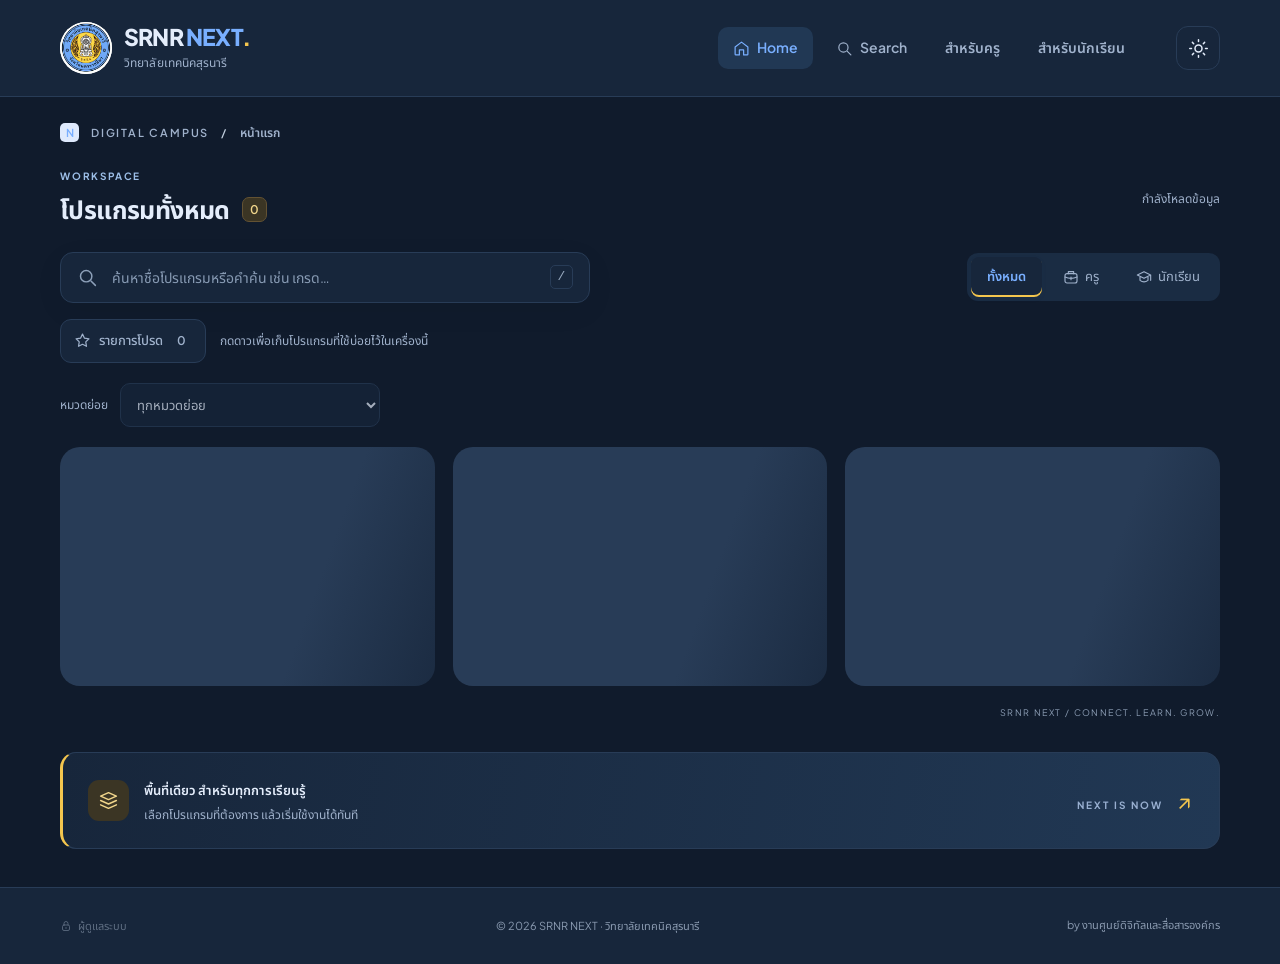
==== index.html @ b8240db0 "Add files via upload" ====
<!doctype html>
<html lang="th" data-theme="dark">
<head>
  <meta charset="utf-8">
  <meta name="viewport" content="width=device-width, initial-scale=1, viewport-fit=cover">
  <meta name="color-scheme" content="dark light">
  <script>
    try {
      const savedTheme = localStorage.getItem('srnr-theme');
      if (savedTheme === 'light' || savedTheme === 'dark') document.documentElement.dataset.theme = savedTheme;
    } catch {}
  </script>
  <meta name="description" content="SRNR NEXT ศูนย์รวมโปรแกรมสำหรับครูและนักเรียน วิทยาลัยเทคนิคสุรนารี">
  <title>SRNR NEXT · วิทยาลัยเทคนิคสุรนารี</title>
  <link rel="icon" type="image/png" sizes="32x32" href="[data-uri]">
  <!-- SRNR:PWA:START -->
  <link rel="manifest" href="manifest.webmanifest">
  <link rel="apple-touch-icon" sizes="180x180" href="app-icon-180.png">
  <meta name="theme-color" content="#101c2c">
  <meta name="mobile-web-app-capable" content="yes">
  <meta name="apple-mobile-web-app-capable" content="yes">
  <meta name="apple-mobile-web-app-title" content="SRNR NEXT">
  <meta name="apple-mobile-web-app-status-bar-style" content="default">
  <!-- SRNR:PWA:END -->
  <link rel="preconnect" href="https://fonts.googleapis.com">
  <link rel="preconnect" href="https://fonts.gstatic.com" crossorigin>
  <link href="https://fonts.googleapis.com/css2?family=Noto+Sans+Thai:wght@400;500;600;700&family=Plus+Jakarta+Sans:wght@400;500;600;700;800&display=swap" rel="stylesheet">
  <!-- SRNR:STYLES -->
  <link rel="stylesheet" href="styles.css">
</head>
<body>
  <a class="skip-link" href="#main">ข้ามไปเนื้อหา</a>
  <header class="header">
    <div class="header-inner">
      <a class="brand" href="#home" aria-label="SRNR NEXT หน้าแรก">
        <img id="collegeLogo" src="[data-uri]" alt="ตราวิทยาลัยเทคนิคสุรนารี" width="52" height="52">
        <span><strong>SRNR <b>NEXT<span class="brand-dot">.</span></b></strong><small>วิทยาลัยเทคนิคสุรนารี</small></span>
      </a>
      <nav class="desktop-nav" aria-label="เมนูหลัก">
        <a href="#home" data-nav="home"><span data-icon="home"></span>Home</a>
        <a href="#search" data-nav="search"><span data-icon="search"></span>Search</a>
        <a href="#teachers" data-nav="teachers">สำหรับครู</a>
        <a href="#students" data-nav="students">สำหรับนักเรียน</a>
      </nav>
      <!-- SRNR:PWA:START -->
      <button id="headerInstallButton" class="icon-button install-header-button" type="button" aria-label="ติดตั้ง SRNR NEXT" title="ติดตั้ง SRNR NEXT" hidden><svg viewBox="0 0 24 24" aria-hidden="true"><path d="M12 3v11m-4-4 4 4 4-4M4 15v5h16v-5"/></svg><span>ติดตั้ง</span></button>
      <!-- SRNR:PWA:END -->
      <button id="themeButton" class="icon-button" type="button" aria-label="เปลี่ยนเป็นโหมดสว่าง"><span data-icon="sun"></span></button>
    </div>
  </header>
  <main id="main" class="container">
    <div class="breadcrumb"><span class="mini-mark">N</span> DIGITAL CAMPUS <span>/</span> <span id="breadcrumbPage">หน้าแรก</span></div>
    <section class="programs" aria-labelledby="sectionTitle">
      <div class="section-heading"><div><div class="eyebrow muted">WORKSPACE</div><h1 id="sectionTitle">โปรแกรมทั้งหมด <span id="totalCount" class="count">0</span></h1></div><span id="connectionStatus" class="connection">กำลังโหลดข้อมูล</span></div>
      <div class="tools-row">
        <label class="search-box"><span data-icon="search"></span><span class="sr-only">ค้นหาโปรแกรม</span><input id="searchInput" type="search" placeholder="ค้นหาชื่อโปรแกรมหรือคำค้น เช่น เกรด…" autocomplete="off"><kbd>/</kbd></label>
        <div class="filters" role="group" aria-label="หมวดโปรแกรม">
          <button type="button" class="filter active" data-filter="all" aria-pressed="true">ทั้งหมด</button>
          <button type="button" class="filter" data-filter="teacher" aria-pressed="false"><span data-icon="briefcase"></span>ครู</button>
          <button type="button" class="filter" data-filter="student" aria-pressed="false"><span data-icon="graduation"></span>นักเรียน</button>
        </div>
      </div>
      <div class="quick-views"><button type="button" id="favoritesButton" class="favorites-button" aria-pressed="false"><span data-icon="star"></span>รายการโปรด <span id="favoritesCount" class="favorites-count">0</span></button><span>กดดาวเพื่อเก็บโปรแกรมที่ใช้บ่อยไว้ในเครื่องนี้</span></div>
      <label class="subcategory-filter" for="subcategoryFilter"><span>หมวดย่อย</span><select id="subcategoryFilter"><option value="">ทุกหมวดย่อย</option></select></label>
      <div id="previewNotice" class="preview-notice" hidden>หน้าตัวอย่างการออกแบบ · รายการด้านล่างยังไม่ได้เชื่อมระบบจริง</div>
      <div id="errorState" class="state-box" hidden><span data-icon="cloud"></span><h3>ยังโหลดข้อมูลไม่ได้</h3><p id="errorMessage"></p><button type="button" id="retryButton" class="primary-button">ลองอีกครั้ง</button></div>
      <div id="loadingState" class="program-grid" aria-label="กำลังโหลดโปรแกรม"><div class="skeleton"></div><div class="skeleton"></div><div class="skeleton"></div></div>
      <div id="programGrid" class="program-grid" aria-live="polite"></div>
      <div id="emptyState" class="state-box" hidden><span data-icon="search"></span><h3 id="emptyTitle">ยังไม่มีโปรแกรม</h3><p id="emptyMessage">ผู้ดูแลสามารถเพิ่มโปรแกรมจากเมนูผู้ดูแลระบบ</p><button type="button" id="clearSearch" class="secondary-button" hidden>ล้างการค้นหา</button></div>
      <div class="results-caption"><span id="resultsCount"></span><span>SRNR NEXT / CONNECT. LEARN. GROW.</span></div>
    </section>
    <aside class="info-strip"><div class="info-symbol"><span data-icon="layers"></span></div><div><strong>พื้นที่เดียว สำหรับทุกการเรียนรู้</strong><p>เลือกโปรแกรมที่ต้องการ แล้วเริ่มใช้งานได้ทันที</p></div><span class="info-word">NEXT IS NOW<span>↗</span></span></aside>
    <!-- SRNR:PWA:START -->
    <aside id="installPanel" class="install-panel" aria-label="ติดตั้ง SRNR NEXT" hidden>
      <img src="app-icon-192.png" width="48" height="48" alt="ตราวิทยาลัยเทคนิคสุรนารี" loading="lazy">
      <div><strong>SRNR NEXT บนหน้าจอของคุณ</strong><p>เพิ่มไอคอนบนมือถือ แท็บเล็ต หรือคอมพิวเตอร์ เปิดใช้งานได้สะดวกทุกวัน</p></div>
      <button type="button" id="installButton" class="secondary-button">ติดตั้งแอป</button>
    </aside>
    <!-- SRNR:PWA:END -->
  </main>
  <footer class="footer"><div class="footer-inner"><button id="adminEntry" type="button" class="admin-entry"><span data-icon="lock"></span>ผู้ดูแลระบบ</button><span>© <span id="year"></span> SRNR NEXT · วิทยาลัยเทคนิคสุรนารี</span><span class="footer-brand">by งานศูนย์ดิจิทัลและสื่อสารองค์กร</span></div></footer>
  <nav class="mobile-nav" aria-label="เมนูมือถือ"><a href="#home" data-nav="home"><span data-icon="home"></span>Home</a><a href="#search" data-nav="search"><span data-icon="search"></span>Search</a><a href="#teachers" data-nav="teachers"><span data-icon="briefcase"></span>ครู</a><a href="#students" data-nav="students"><span data-icon="graduation"></span>นักเรียน</a></nav>
  <dialog id="loginDialog" class="dialog login-dialog" aria-labelledby="loginTitle">
    <button type="button" class="dialog-close icon-button" data-close="loginDialog" aria-label="ปิด"><span data-icon="close"></span></button>
    <div class="dialog-emblem"><span data-icon="lock"></span></div><div class="eyebrow muted">ADMIN WORKSPACE</div><h2 id="loginTitle">ผู้ดูแลระบบ</h2><p class="dialog-description">จัดการโปรแกรมและข้อมูลของ SRNR NEXT</p>
    <form id="loginForm"><label class="field">รหัสผ่านผู้ดูแล<input id="adminPassword" type="password" autocomplete="current-password" required maxlength="128" placeholder="กรอกรหัสผ่าน" aria-describedby="loginError"></label><p id="loginError" class="form-error" role="alert"></p><button type="submit" class="primary-button full-width">เข้าสู่ระบบ</button></form>
  </dialog>
  <dialog id="adminDialog" class="dialog admin-dialog" aria-labelledby="adminTitle">
    <div class="admin-heading"><div><div class="eyebrow muted">ADMIN WORKSPACE</div><h2 id="adminTitle">จัดการ SRNR NEXT</h2></div><button type="button" id="logoutButton" class="secondary-button">ออกจากระบบ</button><button type="button" class="icon-button" data-close="adminDialog" aria-label="ปิดหน้าผู้ดูแล"><span data-icon="close"></span></button></div>
    <div class="admin-tabs" role="tablist" aria-label="หน้าผู้ดูแล"><button type="button" id="programsTab" role="tab" aria-selected="true" aria-controls="programsPanel" data-tab="programsPanel">โปรแกรม</button><button type="button" id="reportsTab" role="tab" aria-selected="false" aria-controls="reportsPanel" data-tab="reportsPanel" tabindex="-1">รายงานปัญหา</button><button type="button" id="settingsTab" role="tab" aria-selected="false" aria-controls="settingsPanel" data-tab="settingsPanel" tabindex="-1">ตั้งค่า</button></div>
    <section id="programsPanel" role="tabpanel" aria-labelledby="programsTab">
      <div class="admin-layout"><div><div class="admin-list-heading"><h3>รายการโปรแกรม</h3><button type="button" id="newProgramButton" class="secondary-button">+ เพิ่มใหม่</button></div><div id="adminList" class="admin-list"></div></div>
        <form id="programForm" class="editor-form"><h3 id="editorTitle">เพิ่มโปรแกรมใหม่</h3><input type="hidden" id="programId"><label class="field">ชื่อโปรแกรม<input id="programName" required maxlength="100" placeholder="เช่น ระบบทะเบียนนักเรียน"></label><label class="field">คำอธิบาย<textarea id="programDescription" maxlength="500" rows="2" placeholder="อธิบายการใช้งานสั้น ๆ"></textarea></label><label class="field">หมวดหมู่<select id="programCategory"><option value="teacher">สำหรับครู</option><option value="student">สำหรับนักเรียน</option><option value="all">ครูและนักเรียน</option></select></label><label class="field">หมวดย่อย (ไม่จำเป็น)<input id="programSubcategory" maxlength="60" list="subcategorySuggestions" placeholder="เช่น งานวิชาการ หรือเอกสารและแบบฟอร์ม"></label><datalist id="subcategorySuggestions"></datalist><label class="field">แท็กคำค้น (ไม่จำเป็น)<input id="programTags" maxlength="400" placeholder="เช่น เกรด, ผลการเรียน, ลงทะเบียน" aria-describedby="tagsHint"></label><p id="tagsHint" class="field-hint">คั่นแต่ละคำด้วยจุลภาค (,) ได้สูงสุด 12 คำ คำละ 30 ตัวอักษร</p><label class="field">ลิงก์เข้าใช้งาน<input id="programUrl" type="url" required maxlength="2000" placeholder="https://… หรือ http://…" aria-describedby="programUrlHint"></label><p id="programUrlHint" class="field-hint">รองรับลิงก์ HTTP และ HTTPS</p><label class="field">ลิงก์โลโก้จาก Drive หรือ URL รูปภาพ<input id="programLogo" type="url" maxlength="2000" placeholder="https://drive.google.com/file/d/…/view"></label><p class="field-hint">รูปจาก Drive ต้องเปิดการเข้าถึง “ทุกคนที่มีลิงก์” เป็นผู้ดู</p><div class="form-row"><label class="field">ลำดับแสดง<input id="programOrder" type="number" value="0" min="0" max="9999" step="1" required></label><label class="field">สีไอคอน<select id="programColor"><option value="blue">ฟ้า</option><option value="indigo">น้ำเงิน</option><option value="teal">เขียวอมฟ้า</option><option value="orange">ส้ม</option><option value="purple">ม่วง</option></select></label></div><label class="field">สถานะโปรแกรม<select id="programServiceStatus"><option value="ready">พร้อมใช้งาน</option><option value="maintenance">ปิดปรับปรุง</option></select></label><label class="field">ข้อความสถานะ (ไม่จำเป็น)<textarea id="programStatusNote" rows="2" maxlength="200" placeholder="เช่น กำลังอัปเดตระบบ กรุณากลับมาใช้งานภายหลัง"></textarea></label><details id="programInfoFields" class="editor-details"><summary>วิธีใช้งานและช่องทางติดต่อ (ไม่จำเป็น)</summary><label class="field">วิธีใช้งาน<textarea id="programHowTo" rows="4" maxlength="2000" placeholder="ระบุขั้นตอนการใช้งานทีละบรรทัด"></textarea></label><label class="field">สิ่งที่ต้องเตรียม<textarea id="programRequirements" rows="2" maxlength="1000" placeholder="เช่น บัญชีระบบทะเบียน หรือรหัสนักเรียน"></textarea></label><label class="field">หน่วยงานและช่องทางติดต่อ<textarea id="programContact" rows="2" maxlength="500" placeholder="ชื่อหน่วยงานและช่องทางติดต่อที่เผยแพร่ได้"></textarea></label><label class="field">ลิงก์ช่องทางติดต่อ<input id="programContactUrl" type="url" maxlength="2000" placeholder="https://…"></label><p class="field-hint">ข้อมูลส่วนนี้แสดงสาธารณะ กรุณาใส่เฉพาะข้อมูลที่เผยแพร่ได้</p></details><label class="checkbox-label"><input type="checkbox" id="programVisible" checked> แสดงโปรแกรมบนหน้าเว็บ</label><label class="checkbox-label recommended-option"><input type="checkbox" id="programRecommended"> ปักหมุดเป็นโปรแกรมแนะนำ</label><p id="programError" class="form-error" role="alert"></p><button type="submit" class="primary-button full-width">บันทึกโปรแกรม</button></form>
      </div>
    </section>
    <section id="settingsPanel" role="tabpanel" aria-labelledby="settingsTab" hidden>
      <form id="settingsForm" class="settings-form"><h3>ข้อมูลหน้าเว็บ</h3><label class="field">ชื่อวิทยาลัย<input id="settingCollege" required maxlength="120"></label><label class="field">ลิงก์โลโก้วิทยาลัย<input id="settingLogo" type="url" maxlength="2000" placeholder="เว้นว่างเพื่อใช้โลโก้ที่แนบมา"></label><p class="field-hint">โลโก้ Drive ต้องเปิดให้ทุกคนที่มีลิงก์ดูได้</p><p id="settingsError" class="form-error" role="alert"></p><button type="submit" class="primary-button">บันทึกการตั้งค่า</button></form>
      <form id="passwordForm" class="settings-form"><h3>เปลี่ยนรหัสผู้ดูแล</h3><label class="field">รหัสปัจจุบัน<input id="currentPassword" type="password" required autocomplete="current-password" maxlength="128"></label><label class="field">รหัสใหม่<input id="newPassword" type="password" required autocomplete="new-password" minlength="10" maxlength="128"></label><label class="field">ยืนยันรหัสใหม่<input id="confirmPassword" type="password" required autocomplete="new-password" minlength="10" maxlength="128"></label><p id="passwordError" class="form-error" role="alert"></p><button type="submit" class="secondary-button">เปลี่ยนรหัสผ่าน</button></form>
    </section>
    <section id="reportsPanel" role="tabpanel" aria-labelledby="reportsTab" hidden>
      <div class="admin-list-heading"><div><h3>รายงานปัญหาลิงก์</h3><p id="reportsSummary" class="reports-summary"></p></div><button type="button" id="refreshReports" class="secondary-button">โหลดรายการใหม่</button></div>
      <p id="reportsError" class="form-error" role="alert"></p><div id="reportsList" class="reports-list"></div>
      <a id="reportsSheetLink" class="reports-sheet-link" target="_blank" rel="noopener noreferrer" hidden>ดูรายงานทั้งหมดใน Google Sheets</a>
    </section>
  </dialog>
  <dialog id="detailsDialog" class="dialog details-dialog" aria-labelledby="detailsTitle">
    <button type="button" class="dialog-close icon-button" data-close="detailsDialog" aria-label="ปิดรายละเอียดโปรแกรม"><span data-icon="close"></span></button>
    <div id="detailsIcon" class="details-icon"></div><div id="detailsBadges" class="details-badges"></div><h2 id="detailsTitle"></h2><p id="detailsDescription" class="dialog-description"></p>
    <div id="detailsBody" class="details-body"></div><div id="detailsActions" class="details-actions"></div><p class="field-hint details-login-hint">โปรแกรมปลายทางอาจต้องเข้าสู่ระบบด้วยบัญชีของหน่วยงานนั้น</p>
  </dialog>
  <dialog id="reportDialog" class="dialog report-dialog" aria-labelledby="reportTitle">
    <button type="button" class="dialog-close icon-button" data-close="reportDialog" aria-label="ปิดแบบฟอร์มแจ้งปัญหา"><span data-icon="close"></span></button>
    <div class="dialog-emblem"><span data-icon="flag"></span></div><h2 id="reportTitle">แจ้งปัญหาลิงก์</h2><p id="reportProgram" class="dialog-description"></p>
    <form id="reportForm"><label class="field">พบปัญหาอะไร<select id="reportReason" required><option value="">เลือกประเภทปัญหา</option><option value="unreachable">เปิดโปรแกรมไม่ได้</option><option value="wrong_link">ลิงก์ไม่ถูกต้อง</option></select></label><label class="field">รายละเอียดเพิ่มเติม (ไม่จำเป็น)<textarea id="reportDetails" rows="3" maxlength="300" placeholder="เช่น เปิดแล้วพบหน้าที่ไม่มีข้อมูล"></textarea></label><p class="field-hint">ไม่ต้องระบุชื่อหรือข้อมูลส่วนตัว</p><p id="reportError" class="form-error" role="alert"></p><button type="submit" id="sendReport" class="primary-button full-width">ส่งรายงาน</button></form>
  </dialog>
  <dialog id="deleteDialog" class="dialog confirm-dialog" aria-labelledby="deleteTitle"><h2 id="deleteTitle">ลบโปรแกรมนี้?</h2><p id="deleteDescription"></p><p class="field-hint">รายการนี้จะถูกนำออกจากศูนย์รวมโปรแกรม</p><div class="confirm-actions"><button type="button" class="secondary-button" data-close="deleteDialog">ยกเลิก</button><button type="button" id="confirmDelete" class="danger-button">ลบโปรแกรม</button></div><p id="deleteError" class="form-error" role="alert"></p></dialog>
  <div id="toast" class="toast" role="status" hidden></div>
  <!-- SRNR:PWA:START -->
  <dialog id="installDialog" class="dialog install-dialog" aria-labelledby="installTitle">
    <button type="button" id="closeInstallDialog" class="dialog-close icon-button" aria-label="ปิดวิธีติดตั้ง">×</button>
    <img class="install-emblem" src="app-icon-192.png" width="72" height="72" alt="ตราวิทยาลัยเทคนิคสุรนารี">
    <h2 id="installTitle">ติดตั้ง SRNR NEXT</h2><p class="dialog-description">มีไอคอนตราวิทยาลัยบนเครื่องของคุณ และเปิดหน้า Hub ได้ทันที</p>
    <button type="button" id="nativeInstallButton" class="primary-button full-width" hidden>ติดตั้ง SRNR NEXT บนเครื่องนี้</button>
    <p id="installStatus" class="field-hint" role="status"></p><button type="button" id="retryInstallCheck" class="secondary-button" hidden>ตรวจอีกครั้ง</button>
    <details id="installApple" class="install-instructions"><summary>iPhone และ iPad · Safari</summary><ol><li>เปิดลิงก์ SRNR NEXT ใน Safari</li><li>แตะปุ่มแชร์ (สี่เหลี่ยมมีลูกศรขึ้น) อาจอยู่ในเมนูเพิ่มเติม</li><li>เลือก “เพิ่มไปยังหน้าจอโฮม” (Add to Home Screen) เปิด “Open as Web App” หากมีตัวเลือกนี้</li><li>ตั้งชื่อ SRNR NEXT แล้วแตะ “เพิ่ม”</li></ol></details>
    <details id="installAndroid" class="install-instructions"><summary>มือถือและแท็บเล็ต Android · Chrome</summary><ol><li>เปิดลิงก์ SRNR NEXT ใน Chrome</li><li>แตะเมนู ⋮ → “ติดตั้งและสร้างทางลัด” (Install and create shortcut) → “ติดตั้ง” บางรุ่นใช้ “เพิ่มลงในหน้าจอหลัก” หรือ “ติดตั้งแอป”</li><li>เลือก “ติดตั้ง” ตามหน้าต่างที่ปรากฏ</li><li>เปิด SRNR NEXT จากไอคอนตราวิทยาลัยบนเครื่อง</li></ol></details>
    <details id="installDesktop" class="install-instructions"><summary>คอมพิวเตอร์ · Chrome หรือ Edge</summary><ol><li>เปิด SRNR NEXT ใน Chrome หรือ Edge</li><li>กดไอคอนติดตั้งทางขวาของแถบที่อยู่ หากมี</li><li>Chrome: เมนู ⋮ → Cast, save, and share → Install page as app</li><li>Edge: เมนู … → More tools → Apps → Install this site as an app (บางรุ่นอยู่ที่ Apps โดยตรง)</li><li>ยืนยันติดตั้ง แล้วเปิดจากเมนู Start หรือรายการแอป</li></ol></details>
    <p class="field-hint">เปิดใน Safari, Chrome หรือ Edge โดยตรง หากมาจาก LINE หรือแอปอื่น ให้คัดลอกลิงก์ไปเปิดในเบราว์เซอร์ก่อน การโหลดโปรแกรมและบันทึกข้อมูลต้องใช้อินเทอร์เน็ต</p>
  </dialog>
  <!-- SRNR:PWA:END -->
  <!-- SRNR:SCRIPTS -->
  <script src="config.js"></script>
  <!-- SRNR:PWA:START -->
  <script src="pwa.js"></script>
  <!-- SRNR:PWA:END -->
  <script src="api.js"></script>
  <script src="app.js"></script>
</body>
</html>
---- styles.css ----
:root{--bg:#f6f8fc;--surface:#fff;--text:#172d4b;--muted:#687c96;--line:#e5ebf4;--blue:#1765df;--blue-soft:#edf4ff;--shadow:0 8px 28px #18376506;--radius:20px;color-scheme:light;font-family:'Plus Jakarta Sans','Noto Sans Thai',sans-serif}
*{box-sizing:border-box}body{margin:0;background:var(--bg);color:var(--text);font-size:16px;line-height:1.65}button,input,textarea,select{font:inherit}button,a,input,select,textarea{-webkit-tap-highlight-color:transparent}button{cursor:pointer}button:disabled{cursor:wait;opacity:.55}a{color:inherit;text-decoration:none}button{color:inherit}button:focus-visible,a:focus-visible,input:focus-visible,select:focus-visible,textarea:focus-visible{outline:3px solid #72a9ff;outline-offset:4px}svg{width:21px;height:21px;display:block;fill:none;stroke:currentColor;stroke-width:1.7;stroke-linecap:round;stroke-linejoin:round}[data-icon]{display:inline-flex;align-items:center;justify-content:center;flex-shrink:0}[hidden]{display:none!important}.sr-only{position:absolute;width:1px;height:1px;overflow:hidden;clip:rect(0,0,0,0)}.skip-link{position:fixed;z-index:20;top:-100px;left:16px;background:var(--surface);padding:10px}.skip-link:focus{top:10px}
.header{background:var(--surface);border-bottom:1px solid var(--line)}.header-inner{max-width:1240px;padding:22px 40px;margin:auto;display:flex;align-items:center;gap:36px}.brand{display:flex;align-items:center;gap:12px;flex-shrink:0}.brand img{width:52px;height:52px;object-fit:contain;border-radius:50%;background:#fff}.brand strong{font-size:23px;line-height:1.2;letter-spacing:-.8px;display:block;font-weight:800}.brand b{color:var(--blue);font-weight:800}.brand-dot{color:#60a5fa}.brand small{display:block;color:var(--muted);font-size:12px;margin-top:3px;letter-spacing:.1px}.desktop-nav{margin-left:auto;display:flex;gap:8px;align-items:center}.desktop-nav a{padding:9px 15px;color:var(--muted);font-size:14px;font-weight:600;border-radius:10px;display:flex;gap:7px;align-items:center;white-space:nowrap}.desktop-nav a.active{color:var(--blue);background:var(--blue-soft)}.desktop-nav a:hover{color:var(--blue)}.desktop-nav svg{width:17px;height:17px}.icon-button{background:var(--surface);border:1px solid var(--line);border-radius:12px;min-width:44px;min-height:44px;display:inline-flex;justify-content:center;align-items:center;padding:10px}.icon-button:hover{background:var(--blue-soft);color:var(--blue)}.container{max-width:1240px;margin:auto;padding:26px 40px 38px}.breadcrumb{display:flex;align-items:center;gap:12px;font-size:11px;letter-spacing:1.8px;color:var(--muted);margin-bottom:25px;font-weight:600}.breadcrumb>span:last-child{letter-spacing:0;font-size:12px}.breadcrumb>span:nth-child(2){color:#c1cede}.mini-mark{display:grid;place-items:center;width:19px;height:19px;border-radius:5px;background:#dfeafd;color:var(--blue);font-size:11px;letter-spacing:0}
.welcome{min-height:312px;border:1px solid #d6e5fc;border-radius:25px;position:relative;overflow:hidden;background:linear-gradient(112deg,#eef5ff 5%,#edf5ff 40%,#dbeaff);display:flex;justify-content:space-between;padding:37px 43px;margin-bottom:37px}.welcome-copy{z-index:1}.eyebrow{display:flex;align-items:center;gap:8px;font-size:11px;letter-spacing:1.5px;font-weight:700;color:#467ac2}.eyebrow>span{width:6px;height:6px;border-radius:50%;background:#4f90ef}.welcome h1{font-size:36px;line-height:1.48;letter-spacing:-1.2px;margin:12px 0 10px;font-weight:700;color:#183258}.welcome h1>span{color:#236ce0}.welcome p{color:#617ba2;font-size:14px;margin:0}.welcome-meta{display:flex;align-items:center;gap:7px;font-size:12px;color:#617ba2;margin-top:20px}.welcome-meta svg{width:15px;height:15px}.campus-art{width:355px;position:relative;flex-shrink:0;align-self:stretch;perspective:900px}.orbit{border:1px solid #a5c7f670;position:absolute;border-radius:50%;width:275px;height:275px;top:-14px;left:35px}.orbit-two{width:390px;height:390px;top:-72px;left:-22px}.core-tile{position:absolute;top:44px;left:103px;width:163px;height:166px;border-radius:27px;background:linear-gradient(135deg,#fff,#f4f8ff);box-shadow:10px 18px 28px #548ddb25,inset 0 0 0 1px #fff;transform:rotate(-8deg);display:flex;flex-direction:column;align-items:center;justify-content:center;gap:6px;border-bottom:5px solid #cddcf2}.core-tile img{width:83px;height:83px;object-fit:contain;border-radius:50%}.core-tile strong{font-size:17px;letter-spacing:-.5px;color:#1c345c}.core-tile b{color:#246cde}.core-tile small{font-size:7px;color:#7591b9;letter-spacing:1.2px}.art-tile{position:absolute;width:66px;height:66px;display:grid;place-items:center;border-radius:17px;border:1px solid #fff;box-shadow:4px 10px 20px #3177cc13;background:#fff9;color:#367cdd;transform:rotate(-8deg)}.art-tile svg{width:29px;height:29px;stroke-width:1.4}.tile-top{top:0;right:37px;transform:rotate(11deg);color:#518bd6}.tile-left{top:77px;left:11px;color:#6c8ad7}.tile-bottom{bottom:-6px;right:39px;transform:rotate(9deg)}.art-plus{position:absolute;color:#82b0ed;font-size:25px;font-weight:400}.plus-one{top:4px;left:88px}.plus-two{bottom:5px;left:62px;font-size:18px}.art-dot{position:absolute;width:9px;height:9px;border-radius:50%;background:#accbf6;right:4px;top:102px}
.section-heading{display:flex;align-items:center;justify-content:space-between;margin-bottom:21px;gap:15px}.muted{color:var(--muted);font-size:10px;letter-spacing:1.8px}.section-heading h1{font-size:25px;margin:5px 0 0;letter-spacing:-.6px;display:flex;align-items:center;gap:12px}.count{font:600 12px 'Plus Jakarta Sans',sans-serif;border:1px solid var(--line);background:var(--surface);border-radius:7px;padding:4px 7px;letter-spacing:0;color:var(--muted)}.connection{font-size:12px;color:var(--muted)}.connection.connected{display:flex;align-items:center;gap:7px}.connection.connected:before{content:'';width:6px;height:6px;background:#269b79;border-radius:50%}.tools-row{display:flex;align-items:center;justify-content:space-between;gap:24px;margin-bottom:25px}.search-box{display:flex;align-items:center;gap:12px;padding:0 16px;background:var(--surface);border:1px solid var(--line);border-radius:13px;max-width:530px;flex:1;height:51px;color:#8da0b9;box-shadow:var(--shadow)}.search-box input{border:0;outline:none!important;min-width:0;width:100%;height:100%;background:none;color:var(--text);font-size:14px}.search-box:focus-within{border-color:#6da0f1;box-shadow:0 0 0 3px #3982ee13}.search-box input::placeholder{color:#889bb4}.search-box kbd{font-size:13px;border:1px solid var(--line);width:23px;text-align:center;border-radius:5px;color:#9bacc2;flex-shrink:0}.filters{display:flex;gap:5px;border-radius:11px;background:#eaf0f8;padding:4px;flex-shrink:0}.filter{border:0;background:none;padding:8px 16px;border-radius:8px;font-size:13px;display:flex;align-items:center;gap:6px;color:var(--muted);min-height:40px;white-space:nowrap}.filter svg{width:16px;height:16px}.filter.active{color:var(--blue);background:var(--surface);box-shadow:0 2px 5px #1e487512;font-weight:600}.program-grid{display:grid;grid-template-columns:repeat(3,minmax(0,1fr));gap:18px}.program-card{border:1px solid var(--line);border-radius:var(--radius);padding:24px 24px 0;background:var(--surface);box-shadow:var(--shadow);position:relative;transition:transform .2s,box-shadow .2s,border-color .2s;overflow:hidden;display:flex;flex-direction:column;min-height:239px}.program-card:hover{transform:translateY(-4px);border-color:#b9d2fa;box-shadow:0 12px 30px #234a8610}.card-top{display:flex;justify-content:space-between;align-items:center;gap:10px;margin-bottom:16px}.program-icon{width:51px;height:51px;border:1px solid #d4e4ff;background:#eef5ff;color:#367ce3;border-radius:15px;display:grid;place-items:center;overflow:hidden}.program-icon svg{width:26px;height:26px;stroke-width:1.5}.program-icon img{width:100%;height:100%;object-fit:contain;padding:4px;background:#fff}.program-icon.indigo{color:#5e73c8;background:#f0f2ff;border-color:#e0e4fb}.program-icon.teal{color:#299b95;background:#edf9f7;border-color:#d4ede9}.program-icon.orange{color:#cc8b31;background:#fff7e9;border-color:#f7e9ce}.program-icon.purple{color:#9c73d1;background:#f7f1fe;border-color:#ebdffb}.category-badge{font-size:11px;color:#7086a5;background:#f4f7fb;border:1px solid #eaf0f6;border-radius:6px;padding:3px 9px}.program-card h3{font-size:17px;line-height:1.5;letter-spacing:-.2px;margin:0 0 7px;overflow-wrap:anywhere}.program-card p{font-size:13px;line-height:1.8;color:var(--muted);margin:0 0 21px;overflow-wrap:anywhere}.card-bottom{border-top:1px solid var(--line);display:flex;align-items:center;justify-content:space-between;padding:13px 0;margin-top:auto;gap:10px}.card-bottom small{font-size:10px;letter-spacing:1.2px;color:#99a8bc}.launch{color:var(--blue);background:none;border:0;font-size:12px;font-weight:600;display:flex;align-items:center;gap:8px;min-height:32px}.launch svg{width:15px;height:15px}.launch:disabled{cursor:default;opacity:1;color:#899ab0}.preview-notice{font-size:12px;color:#75879e;padding:0 0 16px}.results-caption{display:flex;justify-content:space-between;gap:12px;font-size:11px;color:#8b9cb3;margin-top:20px}.results-caption>span:last-child{font-size:9px;letter-spacing:1.3px}.info-strip{margin-top:32px;display:flex;align-items:center;gap:15px;padding:23px 25px;border:1px solid var(--line);border-radius:16px;background:linear-gradient(100deg,var(--surface),var(--blue-soft))}.info-symbol{width:41px;height:41px;display:grid;place-items:center;background:#e7f0ff;color:#6496d8;border-radius:11px}.info-strip strong{font-size:13px;font-weight:600}.info-strip p{margin:2px 0 0;font-size:12px;color:var(--muted)}.info-word{margin-left:auto;color:#98afd0;font-size:10px;font-weight:700;letter-spacing:2px;white-space:nowrap}.info-word>span{margin-left:15px;font-size:22px;font-weight:400}.footer{background:var(--surface);border-top:1px solid var(--line)}.footer-inner{max-width:1240px;padding:20px 40px;margin:auto;display:flex;justify-content:space-between;align-items:center;gap:16px;color:#8a9ab0;font-size:11px}.admin-entry{border:0;background:none;display:flex;align-items:center;gap:6px;color:#8594a8;font-size:11px;opacity:.65;padding:8px 0;min-height:36px}.admin-entry:hover,.admin-entry:focus-visible{opacity:1;color:var(--blue)}.admin-entry svg{width:12px;height:12px}.footer-brand{font-size:10px}.footer-brand>span{color:var(--blue);font-weight:700;font-size:15px}.mobile-nav{display:none}.state-box{text-align:center;padding:50px 20px;border:1px dashed var(--line);border-radius:18px;background:var(--surface)}.state-box>[data-icon]{color:var(--blue);background:var(--blue-soft);padding:15px;border-radius:50%}.state-box h3{margin:15px 0 7px}.state-box p{color:var(--muted);font-size:14px}.skeleton{height:239px;border-radius:20px;background:linear-gradient(110deg,var(--line) 30%,var(--surface) 50%,var(--line) 70%);background-size:250% 100%;animation:shimmer 1.5s infinite}@keyframes shimmer{to{background-position:-200% 0}}
.dialog{border:1px solid var(--line);border-radius:24px;padding:35px;background:var(--surface);color:var(--text);box-shadow:0 20px 100px #10274638;max-height:90dvh;max-width:calc(100vw - 28px);overflow:auto}.dialog::backdrop{background:#112c5280;backdrop-filter:blur(5px)}.login-dialog{width:430px;text-align:center}.dialog-close{position:absolute;top:15px;right:15px;border:0}.dialog-emblem{display:grid;place-items:center;width:60px;height:60px;background:var(--blue-soft);color:var(--blue);border-radius:18px;margin:8px auto 22px}.login-dialog .eyebrow{justify-content:center}.dialog h2{font-size:24px;letter-spacing:-.6px;margin:8px 0}.dialog-description{font-size:13px;color:var(--muted);margin:0 0 25px}.field{text-align:left;display:flex;flex-direction:column;gap:6px;font-size:13px;font-weight:500;margin-bottom:16px}.field input,.field textarea,.field select{width:100%;color:var(--text);background:var(--bg);border:1px solid var(--line);border-radius:10px;padding:10px 12px;min-height:44px;font-weight:400;font-size:14px}.field textarea{resize:vertical}.field input::placeholder,.field textarea::placeholder{color:#94a3b8}.form-error{font-size:13px;color:#d05255;text-align:left;margin:8px 0 12px;min-height:1px;overflow-wrap:anywhere}.primary-button,.secondary-button,.danger-button{border:0;border-radius:10px;padding:11px 17px;font-size:13px;min-height:44px;font-weight:600}.primary-button{background:var(--blue);color:#fff;box-shadow:0 4px 12px #276adc20}.primary-button:hover{background:#1257c5}.secondary-button{background:var(--blue-soft);color:var(--blue);border:1px solid var(--line)}.danger-button{background:#c94451;color:#fff}.full-width{width:100%}.admin-dialog{width:1050px;padding:28px}.admin-heading{display:flex;align-items:center;gap:10px}.admin-heading>div{margin-right:auto}.admin-heading h2{margin-bottom:0}.admin-tabs{display:flex;gap:20px;border-bottom:1px solid var(--line);margin:23px 0}.admin-tabs button{background:none;border:0;padding:10px 2px;color:var(--muted);font-size:14px;border-bottom:2px solid transparent}.admin-tabs button[aria-selected=true]{color:var(--blue);border-bottom-color:var(--blue)}.admin-layout{display:grid;grid-template-columns:1fr 1fr;gap:30px}.admin-list-heading{display:flex;align-items:center;justify-content:space-between;gap:10px;margin-bottom:17px}.admin-dialog h3{font-size:16px;margin:0 0 15px}.admin-list-heading h3{margin:0}.admin-list{display:flex;flex-direction:column;gap:10px;max-height:550px;overflow:auto}.admin-item{border:1px solid var(--line);border-radius:12px;padding:12px;display:flex;align-items:center;gap:10px}.admin-item .program-icon{width:37px;height:37px;border-radius:10px;flex-shrink:0}.admin-item .program-icon svg{width:19px;height:19px}.admin-item .item-copy{flex:1;min-width:0}.admin-item strong{font-size:13px;display:block;overflow-wrap:anywhere}.admin-item small{font-size:11px;color:var(--muted)}.admin-item .icon-button{min-width:36px;min-height:36px;padding:8px}.admin-item .icon-button svg{width:15px;height:15px}.admin-item .delete-button{color:#bd6870}.editor-form{background:var(--bg);border:1px solid var(--line);padding:22px;border-radius:17px}.editor-form .field input,.editor-form .field select,.editor-form .field textarea{background:var(--surface)}.form-row{display:flex;gap:15px}.form-row>.field{width:50%}.checkbox-label{display:flex;align-items:center;gap:8px;font-size:13px;margin-bottom:12px}.checkbox-label input{accent-color:var(--blue);width:17px;height:17px}.field-hint{font-size:11px;color:var(--muted);margin:-8px 0 18px}.settings-form{max-width:650px;padding-bottom:25px;margin-bottom:25px;border-bottom:1px solid var(--line)}.confirm-dialog{width:430px}.confirm-dialog p{font-size:14px;overflow-wrap:anywhere}.confirm-dialog .field-hint{margin:0 0 20px}.confirm-actions{display:flex;justify-content:flex-end;gap:10px}.toast{position:fixed;bottom:25px;left:50%;transform:translateX(-50%);z-index:100;background:#18365b;color:#fff;padding:12px 22px;border-radius:12px;box-shadow:0 8px 35px #12365625;font-size:14px;max-width:calc(100vw - 30px);text-align:center}
:root[data-theme=dark]{color-scheme:dark;--bg:#101b2c;--surface:#17263b;--text:#e4edfb;--muted:#a0b2cc;--line:#283c57;--blue:#79afff;--blue-soft:#213854;--shadow:0 8px 30px #0000000d}:root[data-theme=dark] .welcome{background:linear-gradient(112deg,#193455,#203f68);border-color:#305075}:root[data-theme=dark] .welcome h1{color:#e8f1ff}:root[data-theme=dark] .welcome h1>span{color:#8ab8ff}:root[data-theme=dark] .welcome p,:root[data-theme=dark] .welcome-meta{color:#acc1df}:root[data-theme=dark] .eyebrow{color:#9dbfe8}:root[data-theme=dark] .filters{background:#1a2c43}:root[data-theme=dark] .category-badge{color:#afc2de;background:#21334c;border-color:#2b405d}:root[data-theme=dark] .program-icon{background:#213a5c;border-color:#2e4c76;color:#8cbbff}:root[data-theme=dark] .program-icon.indigo{background:#293352;color:#b0b9ff}:root[data-theme=dark] .program-icon.teal{background:#1f4147;color:#8be0d1}:root[data-theme=dark] .program-icon.orange{background:#453b2c;color:#edbf7c}:root[data-theme=dark] .program-icon.purple{background:#3d3052;color:#d4b4fa}:root[data-theme=dark] .primary-button{background:#2874e7;color:#fff}:root[data-theme=dark] .info-symbol{background:#263c5b;color:#8db3ec}:root[data-theme=dark] .core-tile{box-shadow:10px 18px 30px #0003}:root[data-theme=dark] .orbit{border-color:#6699da33}:root[data-theme=dark] .program-card:hover{border-color:#527bad}
.quick-views{display:flex;align-items:center;gap:14px;margin:-9px 0 20px;flex-wrap:wrap}.quick-views>span{font-size:12px;color:var(--muted)}
.favorites-button{display:inline-flex;align-items:center;gap:8px;min-height:44px;padding:8px 13px;border:1px solid var(--line);border-radius:11px;background:var(--surface);font-size:13px;color:var(--muted);font-weight:500}
.favorites-button svg{width:17px;height:17px}.favorites-button:hover,.favorites-button.active{background:var(--gold-soft);color:var(--gold-ink);border-color:var(--gold-line)}.favorites-count{min-width:21px;text-align:center;font:600 12px 'Plus Jakarta Sans',sans-serif}
.card-controls{display:flex;align-items:center;gap:8px;min-width:0}.favorite-star{display:grid;place-items:center;flex-shrink:0;width:44px;height:44px;border:1px solid var(--line);border-radius:12px;background:var(--surface);color:var(--muted)}.favorite-star svg{width:21px;height:21px}.favorite-star:hover,.favorite-star.saved{background:var(--gold-soft);color:var(--gold-ink);border-color:var(--gold-line)}.favorite-star.saved svg{fill:var(--gold);stroke:var(--gold-ink)}
.recommended-card{border-color:var(--gold-line)}.recommended-badge{display:inline-flex;align-items:center;gap:5px;align-self:flex-start;background:var(--gold-soft);border:1px solid var(--gold-line);color:var(--gold-ink);border-radius:6px;font-size:11px;font-weight:600;padding:2px 8px;margin:-3px 0 9px}.recommended-badge svg{width:12px;height:12px;fill:currentColor;stroke-width:1}
@media(max-width:480px){.quick-views{gap:8px;margin-bottom:18px}.quick-views>span{font-size:11px;width:100%}.card-controls{gap:6px}}
.program-health{display:flex;align-items:center;gap:6px;font-size:11px;color:#357760;margin:-5px 0 13px}.program-health:before{content:'';width:5px;height:5px;border-radius:50%;background:currentColor}.program-health.maintenance{color:var(--gold-ink);align-self:flex-start;border:1px solid var(--gold-line);background:var(--gold-soft);padding:3px 8px;border-radius:6px}
.program-card .service-note{font-size:12px;margin:-5px 0 15px;overflow-wrap:anywhere}.program-card .maintenance-note{color:var(--gold-ink)}.report-link{background:none;border:0;padding:4px 0;min-height:36px;color:var(--muted);font-size:11px;text-align:left}.report-link:hover{color:var(--blue);text-decoration:underline}.report-dialog{width:450px;padding-top:30px}.report-dialog .dialog-emblem{margin:5px 0 18px}.report-dialog .dialog-description{overflow-wrap:anywhere}.reports-summary{font-size:12px;color:var(--muted);margin:4px 0 0}.reports-list{display:flex;flex-direction:column;gap:14px}.report-item{padding:18px;border:1px solid var(--line);border-radius:13px}.report-item-heading{display:flex;justify-content:space-between;align-items:flex-start;gap:15px}.report-item h4{font-size:15px;margin:0;overflow-wrap:anywhere}.report-state{font-size:11px;border:1px solid var(--gold-line);color:var(--gold-ink);background:var(--gold-soft);border-radius:6px;padding:2px 8px;white-space:nowrap}.report-state.closed{color:var(--muted);background:var(--bg);border-color:var(--line)}.report-meta{font-size:12px;color:var(--muted);margin:7px 0}.report-detail{font-size:14px;white-space:pre-wrap;overflow-wrap:anywhere;margin:10px 0}.report-item .secondary-button{font-size:12px;margin-top:8px}.reports-sheet-link{color:var(--blue);font-size:13px;display:inline-block;margin-top:20px;text-decoration:underline}:root[data-theme=dark] .program-health:not(.maintenance){color:#9fcfba}@media(max-width:480px){.report-link,.launch{min-height:44px}.report-dialog{padding:28px 22px}}
/* College gold: restrained accents paired with readable navy text. */
:root{--gold:#f4c64e;--gold-soft:#fff8e4;--gold-line:#eddaa0;--gold-ink:#796020}
.brand-dot,.footer-brand>span{color:var(--gold)}
.welcome-copy>.eyebrow>span{background:var(--gold);box-shadow:0 0 0 4px #f4c64e20}
.count{color:var(--gold-ink);background:var(--gold-soft);border-color:var(--gold-line)}
.tile-bottom{background:linear-gradient(135deg,#fffdf7,#fff1c8);border-color:#fff8e4;color:#a17a20;box-shadow:4px 10px 20px #9a782817}
.core-tile{border-bottom-color:#e6cb81}
.plus-one{color:#bd9130}.art-dot{background:var(--gold)}
.filter.active{box-shadow:0 2px 5px #1e487512,inset 0 -2px 0 var(--gold)}
.info-strip{border-left:3px solid var(--gold)}
.info-symbol{background:var(--gold-soft);color:var(--gold-ink)}
.info-word>span{color:#b88d28}
.program-icon.orange{color:#99751f;background:var(--gold-soft);border-color:var(--gold-line)}
.mobile-nav a.active{box-shadow:inset 0 2px 0 var(--gold)}
:root[data-theme=dark]{--gold:#f4c64e;--gold-soft:#3b3524;--gold-line:#635233;--gold-ink:#f0d58b}
:root[data-theme=dark] .tile-bottom{background:linear-gradient(135deg,#4a412c,#362f24);border-color:#6b5732;color:#f0d58b;box-shadow:4px 10px 20px #0002}
:root[data-theme=dark] .core-tile{border-bottom-color:#d9b758}
:root[data-theme=dark] .plus-one,:root[data-theme=dark] .info-word>span{color:var(--gold)}
:root[data-theme=dark] .info-symbol,:root[data-theme=dark] .program-icon.orange{color:var(--gold-ink);background:var(--gold-soft);border-color:var(--gold-line)}
@media(min-width:1450px){.container{padding-top:34px}.welcome{min-height:335px}.welcome h1{font-size:40px}.program-card{min-height:245px}}
@media(max-width:1000px){.header-inner,.container,.footer-inner{padding-left:26px;padding-right:26px}.header-inner{gap:15px}.desktop-nav{gap:0}.desktop-nav a{padding:9px 11px}.brand strong{font-size:20px}.brand img{width:46px;height:46px}.campus-art{width:280px;transform:scale(.88);transform-origin:center}.welcome{padding:32px;min-height:295px}.welcome h1{font-size:31px}.program-grid{gap:14px}.program-card{padding:20px 18px 0}.program-card h3{font-size:16px}.filters .filter{padding:8px 12px}.tools-row{gap:15px}.search-box{max-width:none}.admin-layout{gap:20px}}
@media(max-width:760px){.header-inner{padding:16px 20px}.desktop-nav{display:none}.header-inner>.icon-button{margin-left:auto}.brand strong{font-size:21px}.brand small{font-size:11px}.container{padding:23px 20px 29px}.breadcrumb{margin-bottom:19px;font-size:10px;gap:9px}.welcome{padding:27px 25px;min-height:272px;margin-bottom:29px}.welcome h1{font-size:29px}.welcome p{font-size:13px}.welcome-meta{font-size:11px}.campus-art{width:210px;transform:scale(.73);transform-origin:left center;margin-right:-30px}.core-tile{left:57px}.orbit-one{left:-12px}.orbit-two{left:-65px}.tile-left{left:-35px}.tile-top{right:-35px}.tile-bottom{right:-36px}.plus-one{left:41px}.plus-two{left:16px}.art-dot{right:-57px}.section-heading h1{font-size:23px}.tools-row{align-items:stretch;flex-direction:column;gap:14px}.search-box{flex:none;width:100%;height:50px}.filters{align-self:flex-start}.program-grid{grid-template-columns:repeat(2,minmax(0,1fr));gap:14px}.program-card{padding:21px 19px 0;min-height:234px}.results-caption>span:last-child{display:none}.info-word{display:none}.footer-inner{padding:17px 20px 98px;flex-wrap:wrap;justify-content:space-between}.footer-inner>span:nth-child(2){font-size:10px}.footer-brand{display:none}.mobile-nav{display:flex;position:fixed;bottom:0;left:0;right:0;background:var(--surface);border-top:1px solid var(--line);z-index:10;justify-content:space-around;padding:9px 10px max(9px,env(safe-area-inset-bottom));box-shadow:0 -4px 20px #17325106}.mobile-nav a{width:23%;display:flex;flex-direction:column;align-items:center;gap:4px;padding:5px;border-radius:10px;font-size:10px;color:var(--muted);min-height:47px}.mobile-nav a.active{color:var(--blue);background:var(--blue-soft);font-weight:600}.mobile-nav svg{width:20px;height:20px}.toast{bottom:92px}.admin-layout{grid-template-columns:1fr}.admin-list{max-height:230px}.admin-dialog{padding:20px}.admin-heading h2{font-size:19px}.admin-heading .secondary-button{font-size:11px;padding:8px 10px}.admin-heading .icon-button{min-width:36px;min-height:36px}.login-dialog{padding:32px 24px}}
@media(max-width:480px){.campus-art{display:none}.welcome{min-height:0;padding:26px;position:relative;background:linear-gradient(125deg,#eef5ff,#e1eeff)}.welcome:after{content:'';position:absolute;width:180px;height:180px;border:30px solid #c0d9fb40;border-radius:50%;right:-105px;bottom:-85px}.welcome h1{font-size:30px;letter-spacing:-.9px}.welcome p{font-size:13px}.welcome-meta{margin-top:18px}.program-grid{grid-template-columns:1fr}.program-card{min-height:216px;padding:22px 23px 0}.card-top{margin-bottom:14px}.program-card h3{font-size:17px}.program-card p{font-size:13px;margin-bottom:18px}.program-icon{width:49px;height:49px}.category-badge{font-size:11px}.connection{font-size:10px}.section-heading{gap:8px}.section-heading h1{font-size:22px;gap:9px}.info-strip{padding:20px;gap:12px;margin-top:24px}.info-strip strong{font-size:12px}.info-strip p{font-size:11px}.footer-inner{display:block}.footer-inner>span{display:block;margin-top:6px}.filters{width:100%;justify-content:space-between}.filter{flex:1;justify-content:center}.brand img{width:45px;height:45px}.field input,.field textarea,.field select{font-size:16px}}
@media(min-width:761px) and (max-width:1000px){.program-grid{grid-template-columns:repeat(2,minmax(0,1fr))}}
@media(max-width:480px){.welcome{padding:18px 24px}.welcome h1{font-size:23px;line-height:1.4;margin:8px 0 0}.welcome p,.welcome-meta,.quick-views>span{display:none}}
.subcategory-filter{display:flex;align-items:center;gap:12px;margin:0 0 20px;font-size:12px;color:var(--muted)}.subcategory-filter select{background:var(--surface);color:var(--text);border:1px solid var(--line);border-radius:10px;padding:8px 12px;min-height:44px;max-width:100%;min-width:0;width:260px;font-size:13px}.subcategory-badge{display:inline-block;align-self:flex-start;background:var(--blue-soft);color:var(--blue);border-radius:6px;padding:3px 8px;font-size:11px;overflow-wrap:anywhere}.card-subcategory{margin:-8px 0 16px;max-width:100%}.card-actions{display:flex;align-items:center;gap:14px;flex-wrap:wrap;min-width:0}.card-bottom{flex-wrap:wrap}.details-link{background:none;border:0;padding:4px 0;min-height:44px;font-size:12px;color:var(--blue);font-weight:600;text-align:left}.details-link:hover{text-decoration:underline}.card-actions .report-link{min-height:44px}.card-bottom>.launch{margin-left:auto;flex-shrink:0}.editor-details{margin:18px 0;border:1px solid var(--line);border-radius:12px;padding:12px 15px}.editor-details summary{cursor:pointer;font-size:13px;min-height:44px;display:list-item;align-content:center}.editor-details[open] summary{margin-bottom:12px}.editor-details .field:last-of-type{margin-bottom:8px}.details-dialog{width:620px;padding:32px}.details-icon{margin:0 0 18px}.details-badges{display:flex;gap:8px;flex-wrap:wrap;margin-bottom:10px;padding-right:40px}.details-dialog h2{font-size:24px;line-height:1.5;overflow-wrap:anywhere;margin:0 0 10px}.details-description,.details-dialog .dialog-description{overflow-wrap:anywhere}.details-body{border-top:1px solid var(--line);padding-top:20px}.detail-note{white-space:pre-wrap;overflow-wrap:anywhere;font-size:13px;color:var(--muted);margin:0 0 16px}.detail-tags{display:flex;gap:7px;flex-wrap:wrap;margin:14px 0 22px}.tag-chip{border:1px solid var(--line);border-radius:20px;padding:3px 10px;background:var(--bg);color:var(--muted);font-size:12px;overflow-wrap:anywhere;max-width:100%}.detail-section{margin:20px 0}.detail-section h3{font-size:14px;margin:0 0 7px}.detail-section p{font-size:14px;line-height:1.9;margin:0;color:var(--muted);white-space:pre-wrap;overflow-wrap:anywhere}.detail-contact-link{display:inline-flex;align-items:center;color:var(--blue);text-decoration:underline;min-height:44px;font-size:14px}.details-actions{display:flex;align-items:center;justify-content:space-between;gap:12px;flex-wrap:wrap;border-top:1px solid var(--line);padding-top:18px;margin-top:20px}.details-actions .launch{background:var(--blue-soft);border:1px solid var(--line);border-radius:10px;padding:9px 14px;min-height:44px}.details-login-hint{margin-bottom:0}@media(max-width:480px){.subcategory-filter{gap:10px}.subcategory-filter select{flex:1;width:auto;font-size:16px}.details-dialog{padding:26px 22px}.details-dialog h2{font-size:21px}.card-actions{gap:12px}.editor-details{padding:10px 12px}}
@media(prefers-reduced-motion:reduce){*,*:before,*:after{animation:none!important;transition:none!important;scroll-behavior:auto!important}}

/* Larger program logos and compact card copy. */
.program-card .program-icon,.details-icon .program-icon{width:96px;height:96px;border-radius:20px;flex-shrink:0}
.program-card .program-icon svg,.details-icon .program-icon svg{width:42px;height:42px}
.program-card .program-icon img,.details-icon .program-icon img{padding:6px}
.program-card h3{font-size:15px;line-height:1.6}
.program-card p{font-size:12px;line-height:1.75}
.card-top{align-items:flex-start}.card-controls{padding-top:4px}
.footer-inner{flex-wrap:wrap}.footer-brand{display:block;font-size:11px;line-height:1.7;overflow-wrap:anywhere}
@media(max-width:760px){.footer-brand{width:100%;margin-left:0}}
@media(max-width:480px){.program-card .program-icon,.details-icon .program-icon{width:88px;height:88px;border-radius:18px}.program-card h3{font-size:14px}.program-card p{font-size:12px}.card-controls{gap:6px}.card-controls .category-badge{font-size:10px;padding:3px 7px}.footer-brand{margin-top:7px}}
/* Installation guide follows the campus palette and remains touch friendly. */
.install-panel{display:flex;align-items:center;gap:16px;border:1px solid var(--line);background:var(--surface);border-radius:16px;padding:18px 22px;margin-top:20px}.install-panel>img{flex-shrink:0;object-fit:contain}.install-panel>div{flex:1;min-width:0}.install-panel strong{font-size:14px}.install-panel p{font-size:12px;color:var(--muted);margin:3px 0 0}.install-panel>button{min-height:44px;white-space:nowrap}.install-dialog{width:520px;padding:32px}.install-emblem{display:block;object-fit:contain;margin:0 0 18px}.install-dialog h2{margin:0 0 6px}.install-instructions{margin:12px 0;border:1px solid var(--line);border-radius:12px;padding:12px 14px}.install-instructions summary{cursor:pointer;min-height:32px;display:list-item;font-size:13px;font-weight:600}.install-instructions ol{padding-left:22px;margin:12px 0 0;font-size:13px;color:var(--muted)}.install-instructions li{padding:3px 0}.install-dialog .dialog-close{font-size:25px;line-height:1}
@media(max-width:600px){.install-panel{flex-wrap:wrap;padding:16px;gap:12px}.install-panel>div{flex-basis:calc(100% - 60px)}.install-panel>button{width:100%}.install-panel strong{font-size:13px}.install-dialog{padding:28px 22px}}
.install-header-button{flex-shrink:0;width:auto;padding:0 12px;gap:7px;font-size:12px}.install-header-button svg{width:18px;height:18px}.install-header-button span{display:inline}.install-dialog #nativeInstallButton{margin:8px 0 10px;min-height:46px}.install-dialog #installStatus{margin:12px 0}.install-dialog #retryInstallCheck{margin-bottom:12px}
@media(max-width:1100px){.install-header-button{width:44px;padding:0}.install-header-button span{display:none}}
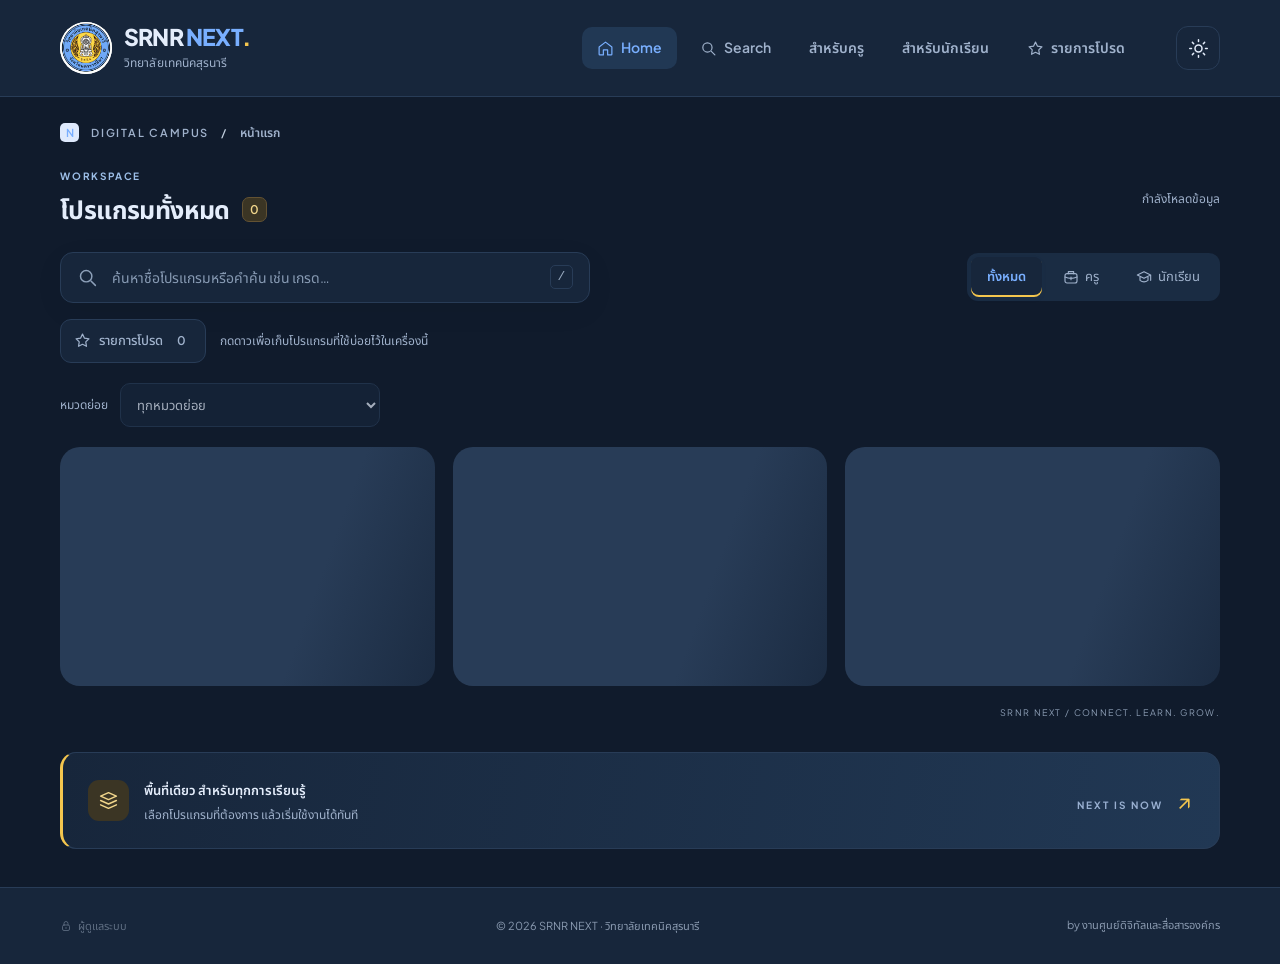
==== commit b6ad7e29: "Add files via upload" ====
--- a/index.html
+++ b/index.html
@@ -40,7 +40,8 @@
         <a href="#home" data-nav="home"><span data-icon="home"></span>Home</a>
         <a href="#search" data-nav="search"><span data-icon="search"></span>Search</a>
         <a href="#teachers" data-nav="teachers">สำหรับครู</a>
-        <a href="#students" data-nav="students">สำหรับนักเรียน</a>
+        <a href="#students" data-nav="students">สำหรับนักเรียน</a>
+        <a href="#favorites" data-nav="favorites"><span data-icon="star"></span>รายการโปรด</a>
       </nav>
       <!-- SRNR:PWA:START -->
       <button id="headerInstallButton" class="icon-button install-header-button" type="button" aria-label="ติดตั้ง SRNR NEXT" title="ติดตั้ง SRNR NEXT" hidden><svg viewBox="0 0 24 24" aria-hidden="true"><path d="M12 3v11m-4-4 4 4 4-4M4 15v5h16v-5"/></svg><span>ติดตั้ง</span></button>
@@ -79,7 +80,7 @@
     <!-- SRNR:PWA:END -->
   </main>
   <footer class="footer"><div class="footer-inner"><button id="adminEntry" type="button" class="admin-entry"><span data-icon="lock"></span>ผู้ดูแลระบบ</button><span>© <span id="year"></span> SRNR NEXT · วิทยาลัยเทคนิคสุรนารี</span><span class="footer-brand">by งานศูนย์ดิจิทัลและสื่อสารองค์กร</span></div></footer>
-  <nav class="mobile-nav" aria-label="เมนูมือถือ"><a href="#home" data-nav="home"><span data-icon="home"></span>Home</a><a href="#search" data-nav="search"><span data-icon="search"></span>Search</a><a href="#teachers" data-nav="teachers"><span data-icon="briefcase"></span>ครู</a><a href="#students" data-nav="students"><span data-icon="graduation"></span>นักเรียน</a></nav>
+  <nav class="mobile-nav" aria-label="เมนูมือถือ"><a href="#home" data-nav="home"><span data-icon="home"></span>Home</a><a href="#search" data-nav="search"><span data-icon="search"></span>Search</a><a href="#teachers" data-nav="teachers"><span data-icon="briefcase"></span>ครู</a><a href="#students" data-nav="students"><span data-icon="graduation"></span>นักเรียน</a><a href="#favorites" data-nav="favorites"><span data-icon="star"></span>รายการโปรด</a></nav>
   <dialog id="loginDialog" class="dialog login-dialog" aria-labelledby="loginTitle">
     <button type="button" class="dialog-close icon-button" data-close="loginDialog" aria-label="ปิด"><span data-icon="close"></span></button>
     <div class="dialog-emblem"><span data-icon="lock"></span></div><div class="eyebrow muted">ADMIN WORKSPACE</div><h2 id="loginTitle">ผู้ดูแลระบบ</h2><p class="dialog-description">จัดการโปรแกรมและข้อมูลของ SRNR NEXT</p>
--- a/styles.css
+++ b/styles.css
@@ -55,4 +55,14 @@
 .install-panel{display:flex;align-items:center;gap:16px;border:1px solid var(--line);background:var(--surface);border-radius:16px;padding:18px 22px;margin-top:20px}.install-panel>img{flex-shrink:0;object-fit:contain}.install-panel>div{flex:1;min-width:0}.install-panel strong{font-size:14px}.install-panel p{font-size:12px;color:var(--muted);margin:3px 0 0}.install-panel>button{min-height:44px;white-space:nowrap}.install-dialog{width:520px;padding:32px}.install-emblem{display:block;object-fit:contain;margin:0 0 18px}.install-dialog h2{margin:0 0 6px}.install-instructions{margin:12px 0;border:1px solid var(--line);border-radius:12px;padding:12px 14px}.install-instructions summary{cursor:pointer;min-height:32px;display:list-item;font-size:13px;font-weight:600}.install-instructions ol{padding-left:22px;margin:12px 0 0;font-size:13px;color:var(--muted)}.install-instructions li{padding:3px 0}.install-dialog .dialog-close{font-size:25px;line-height:1}
 @media(max-width:600px){.install-panel{flex-wrap:wrap;padding:16px;gap:12px}.install-panel>div{flex-basis:calc(100% - 60px)}.install-panel>button{width:100%}.install-panel strong{font-size:13px}.install-dialog{padding:28px 22px}}
 .install-header-button{flex-shrink:0;width:auto;padding:0 12px;gap:7px;font-size:12px}.install-header-button svg{width:18px;height:18px}.install-header-button span{display:inline}.install-dialog #nativeInstallButton{margin:8px 0 10px;min-height:46px}.install-dialog #installStatus{margin:12px 0}.install-dialog #retryInstallCheck{margin-bottom:12px}
-@media(max-width:1100px){.install-header-button{width:44px;padding:0}.install-header-button span{display:none}}
+@media(max-width:1100px){.install-header-button{width:44px;padding:0}.install-header-button span{display:none}}
+/* The existing launch link covers the card; secondary controls sit above it. */
+.program-card{isolation:isolate}
+.launchable-card{cursor:pointer}
+.launchable-card .launch[href]::after{content:'';position:absolute;inset:0;z-index:1;border-radius:var(--radius)}
+.launchable-card .favorite-star,.launchable-card .details-link,.launchable-card .report-link{position:relative;z-index:2}
+.launchable-card .launch[href]:focus-visible{outline:none}
+.launchable-card .launch[href]:focus-visible::after{outline:3px solid #72a9ff;outline-offset:-3px}
+@media(max-width:1100px){.header-inner{gap:16px}.desktop-nav{gap:2px}.desktop-nav a{padding:9px 10px;font-size:13px}.brand strong{font-size:20px}}
+@media(max-width:960px){.desktop-nav{display:none}.header-inner .brand{margin-right:auto}.header-inner>.icon-button{margin-left:0}.mobile-nav{display:grid;grid-template-columns:repeat(5,minmax(0,1fr));position:fixed;bottom:0;left:0;right:0;background:var(--surface);border-top:1px solid var(--line);z-index:10;padding:9px 10px max(9px,env(safe-area-inset-bottom));box-shadow:0 -4px 20px #17325106}.mobile-nav a{width:auto;min-width:0;display:flex;flex-direction:column;align-items:center;justify-content:center;gap:4px;padding:5px 2px;border-radius:10px;font-size:10px;color:var(--muted);min-height:47px;white-space:nowrap}.mobile-nav a.active{color:var(--blue);background:var(--blue-soft);font-weight:600}.mobile-nav svg{width:20px;height:20px}.footer-inner{padding-bottom:98px}.toast{bottom:92px}}
+@media(max-width:360px){.header-inner{padding-left:14px;padding-right:14px;gap:8px}.brand{gap:8px}.brand strong{font-size:18px}.brand small{font-size:10px}.brand img{width:42px;height:42px}}
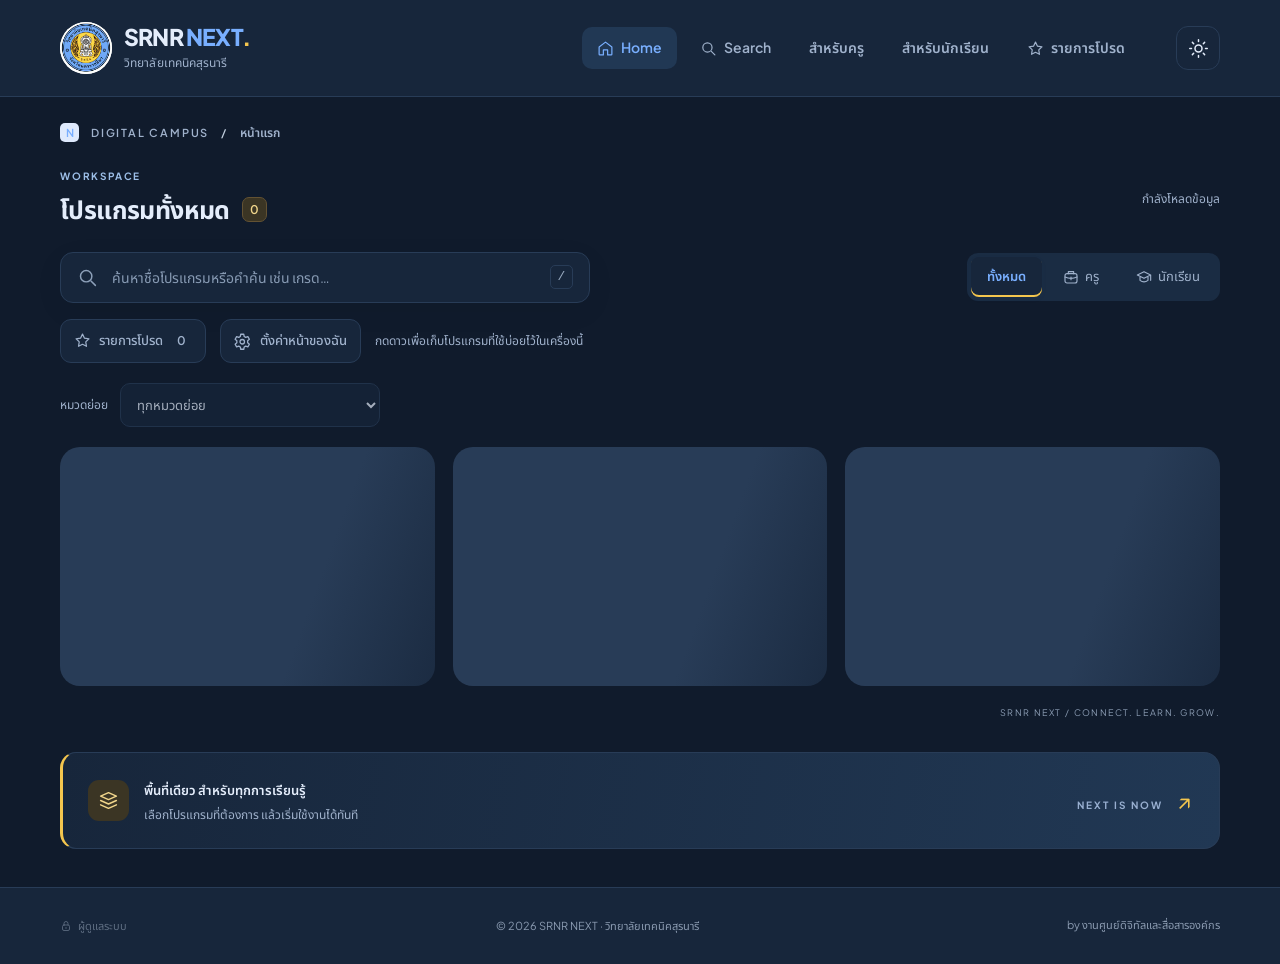
==== commit 3f0ddb88: "Add files via upload" ====
--- a/index.html
+++ b/index.html
@@ -61,10 +61,13 @@
           <button type="button" class="filter" data-filter="student" aria-pressed="false"><span data-icon="graduation"></span>นักเรียน</button>
         </div>
       </div>
-      <div class="quick-views"><button type="button" id="favoritesButton" class="favorites-button" aria-pressed="false"><span data-icon="star"></span>รายการโปรด <span id="favoritesCount" class="favorites-count">0</span></button><span>กดดาวเพื่อเก็บโปรแกรมที่ใช้บ่อยไว้ในเครื่องนี้</span></div>
+      <div class="quick-views"><button type="button" id="favoritesButton" class="favorites-button" aria-pressed="false"><span data-icon="star"></span>รายการโปรด <span id="favoritesCount" class="favorites-count">0</span></button><button type="button" id="personalSettingsButton" class="favorites-button personal-settings-button" aria-haspopup="dialog"><span data-icon="settings"></span>ตั้งค่าหน้าของฉัน</button><span>กดดาวเพื่อเก็บโปรแกรมที่ใช้บ่อยไว้ในเครื่องนี้</span></div>
       <label class="subcategory-filter" for="subcategoryFilter"><span>หมวดย่อย</span><select id="subcategoryFilter"><option value="">ทุกหมวดย่อย</option></select></label>
       <div id="previewNotice" class="preview-notice" hidden>หน้าตัวอย่างการออกแบบ · รายการด้านล่างยังไม่ได้เชื่อมระบบจริง</div>
-      <div id="errorState" class="state-box" hidden><span data-icon="cloud"></span><h3>ยังโหลดข้อมูลไม่ได้</h3><p id="errorMessage"></p><button type="button" id="retryButton" class="primary-button">ลองอีกครั้ง</button></div>
+      <div id="publicDataNotice" class="public-data-notice" role="status" hidden><span id="publicDataMessage"></span><button type="button" id="refreshPublicButton" class="secondary-button" hidden>ตรวจข้อมูลล่าสุดอีกครั้ง</button></div>
+      <div id="layoutToolbar" class="layout-toolbar" hidden><div><strong>จัดหน้าโปรแกรมของฉัน</strong><p>ลากจุดจับหรือใช้ปุ่มขึ้น–ลง · โปรแกรมที่ปักหมุดอยู่ด้านบน · บันทึกอัตโนมัติในเครื่องนี้</p></div><button id="finishLayoutButton" type="button" class="primary-button">เสร็จแล้ว</button></div>
+      <div id="layoutLive" class="sr-only" role="status" aria-live="polite"></div>
+      <div id="errorState" class="state-box" hidden><span data-icon="cloud"></span><h3>ยังโหลดข้อมูลไม่ได้</h3><p id="errorMessage"></p><button type="button" id="retryButton" class="primary-button">ลองอีกครั้ง</button></div>
       <div id="loadingState" class="program-grid" aria-label="กำลังโหลดโปรแกรม"><div class="skeleton"></div><div class="skeleton"></div><div class="skeleton"></div></div>
       <div id="programGrid" class="program-grid" aria-live="polite"></div>
       <div id="emptyState" class="state-box" hidden><span data-icon="search"></span><h3 id="emptyTitle">ยังไม่มีโปรแกรม</h3><p id="emptyMessage">ผู้ดูแลสามารถเพิ่มโปรแกรมจากเมนูผู้ดูแลระบบ</p><button type="button" id="clearSearch" class="secondary-button" hidden>ล้างการค้นหา</button></div>
@@ -81,6 +84,21 @@
   </main>
   <footer class="footer"><div class="footer-inner"><button id="adminEntry" type="button" class="admin-entry"><span data-icon="lock"></span>ผู้ดูแลระบบ</button><span>© <span id="year"></span> SRNR NEXT · วิทยาลัยเทคนิคสุรนารี</span><span class="footer-brand">by งานศูนย์ดิจิทัลและสื่อสารองค์กร</span></div></footer>
   <nav class="mobile-nav" aria-label="เมนูมือถือ"><a href="#home" data-nav="home"><span data-icon="home"></span>Home</a><a href="#search" data-nav="search"><span data-icon="search"></span>Search</a><a href="#teachers" data-nav="teachers"><span data-icon="briefcase"></span>ครู</a><a href="#students" data-nav="students"><span data-icon="graduation"></span>นักเรียน</a><a href="#favorites" data-nav="favorites"><span data-icon="star"></span>รายการโปรด</a></nav>
+  <div id="layoutDragHint" class="layout-drag-hint" hidden></div>
+  <dialog id="personalSettingsDialog" class="dialog personal-settings-dialog" aria-labelledby="personalSettingsTitle">
+    <button type="button" class="dialog-close icon-button" data-close="personalSettingsDialog" aria-label="ปิดตั้งค่าหน้าของฉัน"><span data-icon="close"></span></button>
+    <div class="dialog-emblem"><span data-icon="settings"></span></div><h2 id="personalSettingsTitle">ตั้งค่าหน้าของฉัน</h2>
+    <p class="dialog-description">เลือกตำแหน่งและปักหมุดโปรแกรมที่ใช้บ่อย จำไว้เฉพาะเครื่องและเบราว์เซอร์นี้</p>
+    <p id="personalLayoutSummary" class="personal-layout-summary"></p>
+    <button id="startLayoutButton" type="button" class="primary-button full-width">จัดเรียงและปักหมุดโปรแกรม</button>
+    <p class="personal-layout-help">บนมือถือ ลากที่จุดจับเพื่อย้ายการ์ด เลื่อนหน้าจอจากพื้นที่อื่นได้ตามปกติ หรือใช้ปุ่มขึ้น–ลงแทนการลาก</p>
+    <button id="requestLayoutReset" type="button" class="secondary-button full-width">คืนค่าเริ่มต้นของการจัดหน้า</button>
+    <p class="personal-layout-help">คืนลำดับจากผู้ดูแลและนำหมุดส่วนตัวออก รายการโปรดและโหมดสีของคุณยังอยู่ การล้างข้อมูลเว็บไซต์อาจลบการจัดหน้านี้</p>
+  </dialog>
+  <dialog id="layoutResetDialog" class="dialog confirm-dialog" aria-labelledby="layoutResetTitle">
+    <h2 id="layoutResetTitle">คืนค่าเริ่มต้นของการจัดหน้า?</h2><p>นำลำดับที่คุณจัดและหมุดส่วนตัวออกจากเครื่องนี้ แล้วใช้ลำดับจากผู้ดูแล</p>
+    <div class="confirm-actions"><button type="button" id="cancelLayoutReset" class="secondary-button">ยกเลิก</button><button type="button" id="confirmLayoutReset" class="primary-button">คืนค่าเริ่มต้น</button></div>
+  </dialog>
   <dialog id="loginDialog" class="dialog login-dialog" aria-labelledby="loginTitle">
     <button type="button" class="dialog-close icon-button" data-close="loginDialog" aria-label="ปิด"><span data-icon="close"></span></button>
     <div class="dialog-emblem"><span data-icon="lock"></span></div><div class="eyebrow muted">ADMIN WORKSPACE</div><h2 id="loginTitle">ผู้ดูแลระบบ</h2><p class="dialog-description">จัดการโปรแกรมและข้อมูลของ SRNR NEXT</p>
@@ -135,6 +153,8 @@
   <script src="pwa.js"></script>
   <!-- SRNR:PWA:END -->
   <script src="api.js"></script>
+  <script src="public-cache.js"></script>
+  <script src="personal-layout.js"></script>
   <script src="app.js"></script>
 </body>
 </html>
--- a/styles.css
+++ b/styles.css
@@ -42,6 +42,7 @@
 @media(prefers-reduced-motion:reduce){*,*:before,*:after{animation:none!important;transition:none!important;scroll-behavior:auto!important}}
 
 /* Larger program logos and compact card copy. */
+.public-data-notice{display:flex;align-items:center;justify-content:space-between;gap:12px;color:var(--muted);font-size:12px;line-height:1.8;margin:0 0 16px;overflow-wrap:anywhere}.public-data-notice>span{min-width:0}.public-data-notice>button{flex-shrink:0;min-height:44px;font-size:12px}.public-data-notice+.state-box{margin-bottom:16px}@media(max-width:600px){.public-data-notice{flex-direction:column;align-items:flex-start}}
 .program-card .program-icon,.details-icon .program-icon{width:96px;height:96px;border-radius:20px;flex-shrink:0}
 .program-card .program-icon svg,.details-icon .program-icon svg{width:42px;height:42px}
 .program-card .program-icon img,.details-icon .program-icon img{padding:6px}
@@ -57,6 +58,7 @@
 .install-header-button{flex-shrink:0;width:auto;padding:0 12px;gap:7px;font-size:12px}.install-header-button svg{width:18px;height:18px}.install-header-button span{display:inline}.install-dialog #nativeInstallButton{margin:8px 0 10px;min-height:46px}.install-dialog #installStatus{margin:12px 0}.install-dialog #retryInstallCheck{margin-bottom:12px}
 @media(max-width:1100px){.install-header-button{width:44px;padding:0}.install-header-button span{display:none}}
 /* The existing launch link covers the card; secondary controls sit above it. */
+.personal-settings-button svg{width:18px;height:18px}.personal-settings-dialog{width:520px;padding:32px}.personal-layout-summary{border:1px solid var(--line);background:var(--blue-soft);border-radius:12px;padding:12px;font-size:13px;color:var(--text)}.personal-layout-help{font-size:12px;line-height:1.8;color:var(--muted);margin:12px 0 20px}.layout-toolbar{position:sticky;top:0;z-index:8;display:flex;align-items:center;justify-content:space-between;gap:16px;padding:16px 18px;border:1px solid var(--blue);background:var(--surface);border-radius:14px;margin-bottom:18px;box-shadow:var(--shadow)}.layout-toolbar strong{font-size:14px}.layout-toolbar p{font-size:12px;line-height:1.8;color:var(--muted);margin:3px 0 0}.layout-toolbar>button{flex-shrink:0}.card-badges{display:flex;gap:7px;align-items:center;flex-wrap:wrap;margin-bottom:10px}.card-badges .recommended-badge{margin:0}.personal-pin-badge{display:inline-flex;align-items:center;gap:4px;border:1px solid var(--line);border-radius:6px;background:var(--blue-soft);color:var(--blue);font-size:10px;font-weight:600;padding:3px 7px}.personal-pin-badge svg{width:12px;height:12px}.layout-card-controls{display:grid;grid-template-columns:repeat(2,minmax(0,1fr));gap:6px;margin-bottom:18px}.layout-control{min-width:0;min-height:44px;display:flex;align-items:center;justify-content:center;gap:7px;border:1px solid var(--line);border-radius:9px;background:var(--bg);color:var(--muted);font-size:12px;padding:8px 6px}.layout-control svg{width:18px;height:18px;flex-shrink:0}.layout-control.active{background:var(--blue-soft);color:var(--blue);border-color:var(--blue)}.layout-control:disabled{opacity:.4;cursor:default}.layout-grip{touch-action:none;user-select:none;-webkit-user-select:none;cursor:grab}.layout-grip:active{cursor:grabbing}.arranging .program-card{transition:none;cursor:default}.arranging .program-card:hover{transform:none}.arranging .program-card.drag-source{opacity:.5}.arranging .program-card.drop-before{box-shadow:inset 4px 0 var(--blue);border-color:var(--blue)}.arranging .program-card.drop-after{box-shadow:inset -4px 0 var(--blue);border-color:var(--blue)}.arranging .program-card.drop-blocked{border-color:#d05255;border-style:dashed}.layout-drag-hint{position:fixed;z-index:110;pointer-events:none;max-width:210px;background:var(--text);color:var(--bg);border-radius:9px;padding:10px 12px;box-shadow:var(--shadow);font-size:12px;line-height:1.6;overflow-wrap:anywhere}.personal-settings-button:disabled{opacity:.5;cursor:default}@media(max-width:600px){.personal-settings-dialog{padding:28px 22px}.layout-toolbar{padding:12px;gap:10px}.layout-toolbar p{font-size:11px}.layout-toolbar strong{font-size:12px}.layout-toolbar>button{padding:10px 12px}.personal-settings-button{font-size:12px}.quick-views{gap:8px}}
 .program-card{isolation:isolate}
 .launchable-card{cursor:pointer}
 .launchable-card .launch[href]::after{content:'';position:absolute;inset:0;z-index:1;border-radius:var(--radius)}
@@ -66,3 +68,5 @@
 @media(max-width:1100px){.header-inner{gap:16px}.desktop-nav{gap:2px}.desktop-nav a{padding:9px 10px;font-size:13px}.brand strong{font-size:20px}}
 @media(max-width:960px){.desktop-nav{display:none}.header-inner .brand{margin-right:auto}.header-inner>.icon-button{margin-left:0}.mobile-nav{display:grid;grid-template-columns:repeat(5,minmax(0,1fr));position:fixed;bottom:0;left:0;right:0;background:var(--surface);border-top:1px solid var(--line);z-index:10;padding:9px 10px max(9px,env(safe-area-inset-bottom));box-shadow:0 -4px 20px #17325106}.mobile-nav a{width:auto;min-width:0;display:flex;flex-direction:column;align-items:center;justify-content:center;gap:4px;padding:5px 2px;border-radius:10px;font-size:10px;color:var(--muted);min-height:47px;white-space:nowrap}.mobile-nav a.active{color:var(--blue);background:var(--blue-soft);font-weight:600}.mobile-nav svg{width:20px;height:20px}.footer-inner{padding-bottom:98px}.toast{bottom:92px}}
 @media(max-width:360px){.header-inner{padding-left:14px;padding-right:14px;gap:8px}.brand{gap:8px}.brand strong{font-size:18px}.brand small{font-size:10px}.brand img{width:42px;height:42px}}
+
+.arranging .program-card.drop-before.drop-vertical{box-shadow:inset 0 4px var(--blue)}.arranging .program-card.drop-after.drop-vertical{box-shadow:inset 0 -4px var(--blue)}
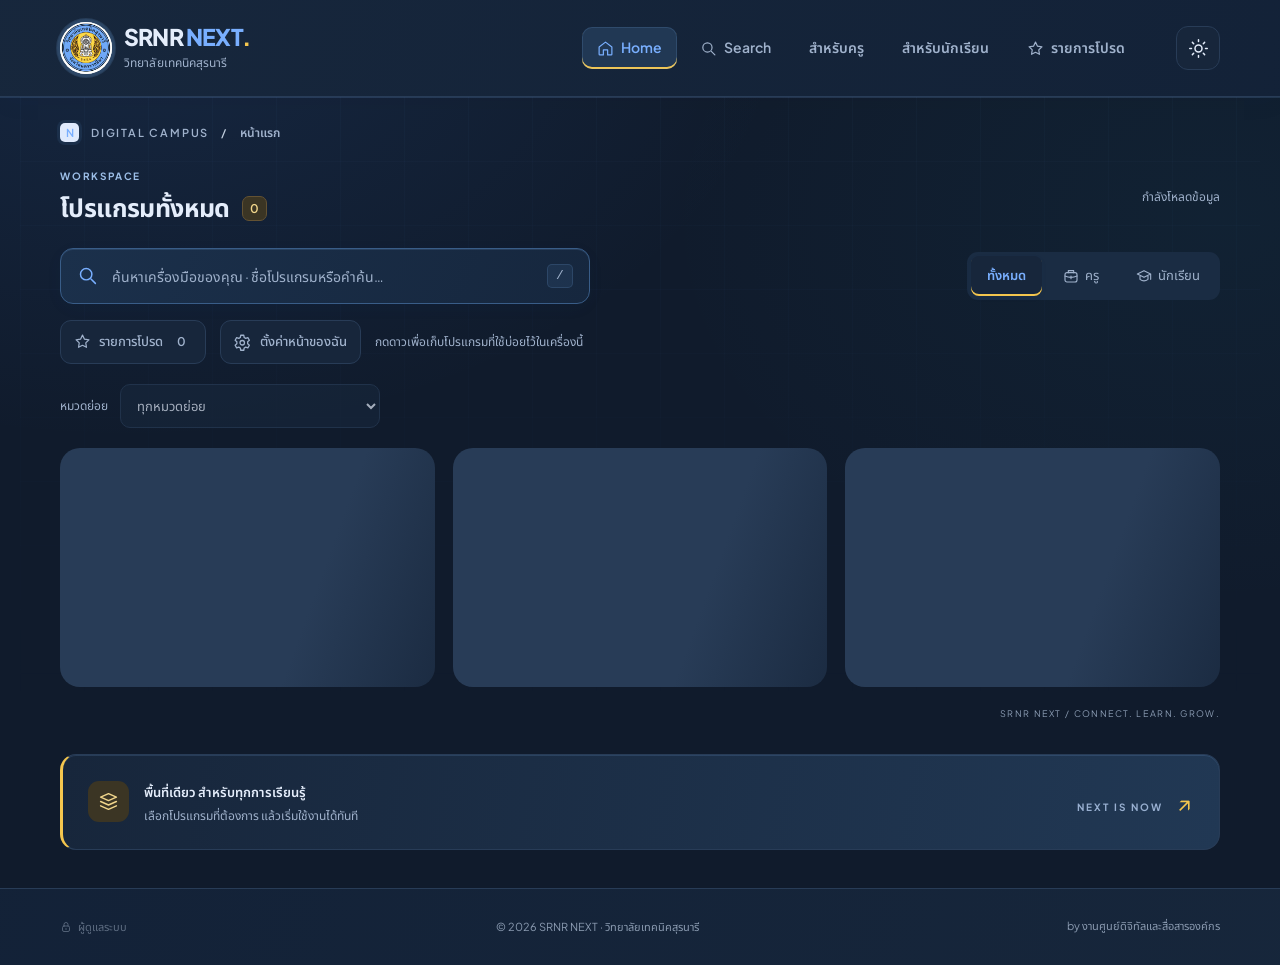
==== commit bbc4a5cd: "Add files via upload" ====
--- a/index.html
+++ b/index.html
@@ -54,7 +54,7 @@
     <section class="programs" aria-labelledby="sectionTitle">
       <div class="section-heading"><div><div class="eyebrow muted">WORKSPACE</div><h1 id="sectionTitle">โปรแกรมทั้งหมด <span id="totalCount" class="count">0</span></h1></div><span id="connectionStatus" class="connection">กำลังโหลดข้อมูล</span></div>
       <div class="tools-row">
-        <label class="search-box"><span data-icon="search"></span><span class="sr-only">ค้นหาโปรแกรม</span><input id="searchInput" type="search" placeholder="ค้นหาชื่อโปรแกรมหรือคำค้น เช่น เกรด…" autocomplete="off"><kbd>/</kbd></label>
+        <label class="search-box"><span data-icon="search"></span><span class="sr-only">ค้นหาโปรแกรม</span><input id="searchInput" type="search" placeholder="ค้นหาเครื่องมือของคุณ · ชื่อโปรแกรมหรือคำค้น…" autocomplete="off"><kbd>/</kbd></label>
         <div class="filters" role="group" aria-label="หมวดโปรแกรม">
           <button type="button" class="filter active" data-filter="all" aria-pressed="true">ทั้งหมด</button>
           <button type="button" class="filter" data-filter="teacher" aria-pressed="false"><span data-icon="briefcase"></span>ครู</button>
@@ -108,8 +108,13 @@
     <div class="admin-heading"><div><div class="eyebrow muted">ADMIN WORKSPACE</div><h2 id="adminTitle">จัดการ SRNR NEXT</h2></div><button type="button" id="logoutButton" class="secondary-button">ออกจากระบบ</button><button type="button" class="icon-button" data-close="adminDialog" aria-label="ปิดหน้าผู้ดูแล"><span data-icon="close"></span></button></div>
     <div class="admin-tabs" role="tablist" aria-label="หน้าผู้ดูแล"><button type="button" id="programsTab" role="tab" aria-selected="true" aria-controls="programsPanel" data-tab="programsPanel">โปรแกรม</button><button type="button" id="reportsTab" role="tab" aria-selected="false" aria-controls="reportsPanel" data-tab="reportsPanel" tabindex="-1">รายงานปัญหา</button><button type="button" id="settingsTab" role="tab" aria-selected="false" aria-controls="settingsPanel" data-tab="settingsPanel" tabindex="-1">ตั้งค่า</button></div>
     <section id="programsPanel" role="tabpanel" aria-labelledby="programsTab">
-      <div class="admin-layout"><div><div class="admin-list-heading"><h3>รายการโปรแกรม</h3><button type="button" id="newProgramButton" class="secondary-button">+ เพิ่มใหม่</button></div><div id="adminList" class="admin-list"></div></div>
-        <form id="programForm" class="editor-form"><h3 id="editorTitle">เพิ่มโปรแกรมใหม่</h3><input type="hidden" id="programId"><label class="field">ชื่อโปรแกรม<input id="programName" required maxlength="100" placeholder="เช่น ระบบทะเบียนนักเรียน"></label><label class="field">คำอธิบาย<textarea id="programDescription" maxlength="500" rows="2" placeholder="อธิบายการใช้งานสั้น ๆ"></textarea></label><label class="field">หมวดหมู่<select id="programCategory"><option value="teacher">สำหรับครู</option><option value="student">สำหรับนักเรียน</option><option value="all">ครูและนักเรียน</option></select></label><label class="field">หมวดย่อย (ไม่จำเป็น)<input id="programSubcategory" maxlength="60" list="subcategorySuggestions" placeholder="เช่น งานวิชาการ หรือเอกสารและแบบฟอร์ม"></label><datalist id="subcategorySuggestions"></datalist><label class="field">แท็กคำค้น (ไม่จำเป็น)<input id="programTags" maxlength="400" placeholder="เช่น เกรด, ผลการเรียน, ลงทะเบียน" aria-describedby="tagsHint"></label><p id="tagsHint" class="field-hint">คั่นแต่ละคำด้วยจุลภาค (,) ได้สูงสุด 12 คำ คำละ 30 ตัวอักษร</p><label class="field">ลิงก์เข้าใช้งาน<input id="programUrl" type="url" required maxlength="2000" placeholder="https://… หรือ http://…" aria-describedby="programUrlHint"></label><p id="programUrlHint" class="field-hint">รองรับลิงก์ HTTP และ HTTPS</p><label class="field">ลิงก์โลโก้จาก Drive หรือ URL รูปภาพ<input id="programLogo" type="url" maxlength="2000" placeholder="https://drive.google.com/file/d/…/view"></label><p class="field-hint">รูปจาก Drive ต้องเปิดการเข้าถึง “ทุกคนที่มีลิงก์” เป็นผู้ดู</p><div class="form-row"><label class="field">ลำดับแสดง<input id="programOrder" type="number" value="0" min="0" max="9999" step="1" required></label><label class="field">สีไอคอน<select id="programColor"><option value="blue">ฟ้า</option><option value="indigo">น้ำเงิน</option><option value="teal">เขียวอมฟ้า</option><option value="orange">ส้ม</option><option value="purple">ม่วง</option></select></label></div><label class="field">สถานะโปรแกรม<select id="programServiceStatus"><option value="ready">พร้อมใช้งาน</option><option value="maintenance">ปิดปรับปรุง</option></select></label><label class="field">ข้อความสถานะ (ไม่จำเป็น)<textarea id="programStatusNote" rows="2" maxlength="200" placeholder="เช่น กำลังอัปเดตระบบ กรุณากลับมาใช้งานภายหลัง"></textarea></label><details id="programInfoFields" class="editor-details"><summary>วิธีใช้งานและช่องทางติดต่อ (ไม่จำเป็น)</summary><label class="field">วิธีใช้งาน<textarea id="programHowTo" rows="4" maxlength="2000" placeholder="ระบุขั้นตอนการใช้งานทีละบรรทัด"></textarea></label><label class="field">สิ่งที่ต้องเตรียม<textarea id="programRequirements" rows="2" maxlength="1000" placeholder="เช่น บัญชีระบบทะเบียน หรือรหัสนักเรียน"></textarea></label><label class="field">หน่วยงานและช่องทางติดต่อ<textarea id="programContact" rows="2" maxlength="500" placeholder="ชื่อหน่วยงานและช่องทางติดต่อที่เผยแพร่ได้"></textarea></label><label class="field">ลิงก์ช่องทางติดต่อ<input id="programContactUrl" type="url" maxlength="2000" placeholder="https://…"></label><p class="field-hint">ข้อมูลส่วนนี้แสดงสาธารณะ กรุณาใส่เฉพาะข้อมูลที่เผยแพร่ได้</p></details><label class="checkbox-label"><input type="checkbox" id="programVisible" checked> แสดงโปรแกรมบนหน้าเว็บ</label><label class="checkbox-label recommended-option"><input type="checkbox" id="programRecommended"> ปักหมุดเป็นโปรแกรมแนะนำ</label><p id="programError" class="form-error" role="alert"></p><button type="submit" class="primary-button full-width">บันทึกโปรแกรม</button></form>
+      <div class="admin-layout"><div><div class="admin-list-heading"><h3>รายการโปรแกรม</h3><button type="button" id="newProgramButton" class="secondary-button">+ เพิ่มใหม่</button></div>
+        <div class="admin-search"><label for="adminSearchInput">ค้นหาโปรแกรมเพื่อแก้ไขหรือลบ</label><div class="admin-search-box"><span data-icon="search"></span><input id="adminSearchInput" type="search" placeholder="ชื่อโปรแกรม หมวด หรือคำค้น…" maxlength="180" autocomplete="off" aria-controls="adminList" aria-describedby="adminSearchSummary"><button id="clearAdminSearch" type="button" class="icon-button" aria-label="ล้างคำค้นโปรแกรม" hidden><span data-icon="close"></span></button></div><p id="adminSearchSummary" class="admin-search-summary" role="status" aria-live="polite" aria-atomic="true"></p></div>
+        <div id="adminList" class="admin-list"></div></div>
+        <form id="programForm" class="editor-form"><h3 id="editorTitle">เพิ่มโปรแกรมใหม่</h3><input type="hidden" id="programId"><label class="field">ชื่อโปรแกรม<input id="programName" required maxlength="100" placeholder="เช่น ระบบทะเบียนนักเรียน"></label><label class="field">คำอธิบาย<textarea id="programDescription" maxlength="500" rows="2" placeholder="อธิบายการใช้งานสั้น ๆ"></textarea></label><label class="field">หมวดหมู่<select id="programCategory"><option value="teacher">สำหรับครู</option><option value="student">สำหรับนักเรียน</option><option value="all">ครูและนักเรียน</option></select></label><label class="field">หมวดย่อย (ไม่จำเป็น)<input id="programSubcategory" maxlength="60" list="subcategorySuggestions" placeholder="เช่น งานวิชาการ หรือเอกสารและแบบฟอร์ม"></label><datalist id="subcategorySuggestions"></datalist><label class="field">แท็กคำค้น (ไม่จำเป็น)<input id="programTags" maxlength="400" placeholder="เช่น เกรด, ผลการเรียน, ลงทะเบียน" aria-describedby="tagsHint"></label><p id="tagsHint" class="field-hint">คั่นแต่ละคำด้วยจุลภาค (,) ได้สูงสุด 12 คำ คำละ 30 ตัวอักษร</p><label class="field">ลิงก์เข้าใช้งาน<input id="programUrl" type="url" required maxlength="2000" placeholder="https://… หรือ http://…" aria-describedby="programUrlHint"></label><p id="programUrlHint" class="field-hint">รองรับลิงก์ HTTP และ HTTPS</p><label class="field">ลิงก์โลโก้จาก Drive หรือ URL รูปภาพ<input id="programLogo" type="url" maxlength="2000" placeholder="https://drive.google.com/file/d/…/view"></label><p class="field-hint">วางลิงก์เดิม หรือเลือกรูปจากเครื่องให้อัปโหลดเข้า Drive ได้เลย</p>
+          <div class="logo-upload-tools"><button id="chooseProgramLogo" type="button" class="secondary-button">เลือกรูปและอัปโหลด</button><input id="programLogoFile" type="file" accept="image/png,image/jpeg,image/webp,.png,.jpg,.jpeg,.webp" aria-label="เลือกรูปโลโก้โปรแกรม" hidden></div>
+          <p class="logo-upload-hint">PNG, JPG หรือ WebP ไม่เกิน 5 MB · รูปที่อัปโหลดเปิดให้ทุกคนที่มีลิงก์ดูได้</p>
+          <div id="programLogoPreview" class="logo-upload-preview" hidden><img id="logoPreviewImage" alt="ตัวอย่างโลโก้โปรแกรม"><span id="logoPreviewText">ตัวอย่างโลโก้</span></div><p id="logoUploadStatus" class="logo-upload-status" role="status" aria-live="polite"></p><div class="form-row"><label class="field">ลำดับแสดง<input id="programOrder" type="number" value="0" min="0" max="9999" step="1" required></label><label class="field">สีไอคอน<select id="programColor"><option value="blue">ฟ้า</option><option value="indigo">น้ำเงิน</option><option value="teal">เขียวอมฟ้า</option><option value="orange">ส้ม</option><option value="purple">ม่วง</option></select></label></div><label class="field">สถานะโปรแกรม<select id="programServiceStatus"><option value="ready">พร้อมใช้งาน</option><option value="maintenance">ปิดปรับปรุง</option></select></label><label class="field">ข้อความสถานะ (ไม่จำเป็น)<textarea id="programStatusNote" rows="2" maxlength="200" placeholder="เช่น กำลังอัปเดตระบบ กรุณากลับมาใช้งานภายหลัง"></textarea></label><details id="programInfoFields" class="editor-details"><summary>วิธีใช้งานและช่องทางติดต่อ (ไม่จำเป็น)</summary><label class="field">วิธีใช้งาน<textarea id="programHowTo" rows="4" maxlength="2000" placeholder="ระบุขั้นตอนการใช้งานทีละบรรทัด"></textarea></label><label class="field">สิ่งที่ต้องเตรียม<textarea id="programRequirements" rows="2" maxlength="1000" placeholder="เช่น บัญชีระบบทะเบียน หรือรหัสนักเรียน"></textarea></label><label class="field">หน่วยงานและช่องทางติดต่อ<textarea id="programContact" rows="2" maxlength="500" placeholder="ชื่อหน่วยงานและช่องทางติดต่อที่เผยแพร่ได้"></textarea></label><label class="field">ลิงก์ช่องทางติดต่อ<input id="programContactUrl" type="url" maxlength="2000" placeholder="https://…"></label><p class="field-hint">ข้อมูลส่วนนี้แสดงสาธารณะ กรุณาใส่เฉพาะข้อมูลที่เผยแพร่ได้</p></details><label class="checkbox-label"><input type="checkbox" id="programVisible" checked> แสดงโปรแกรมบนหน้าเว็บ</label><label class="checkbox-label recommended-option"><input type="checkbox" id="programRecommended"> ปักหมุดเป็นโปรแกรมแนะนำ</label><p id="programError" class="form-error" role="alert"></p><button type="submit" class="primary-button full-width">บันทึกโปรแกรม</button></form>
       </div>
     </section>
     <section id="settingsPanel" role="tabpanel" aria-labelledby="settingsTab" hidden>
@@ -155,6 +160,7 @@
   <script src="api.js"></script>
   <script src="public-cache.js"></script>
   <script src="personal-layout.js"></script>
+  <script src="logo-upload.js"></script>
   <script src="app.js"></script>
 </body>
 </html>
--- a/styles.css
+++ b/styles.css
@@ -70,3 +70,65 @@
 @media(max-width:360px){.header-inner{padding-left:14px;padding-right:14px;gap:8px}.brand{gap:8px}.brand strong{font-size:18px}.brand small{font-size:10px}.brand img{width:42px;height:42px}}
 
 .arranging .program-card.drop-before.drop-vertical{box-shadow:inset 0 4px var(--blue)}.arranging .program-card.drop-after.drop-vertical{box-shadow:inset 0 -4px var(--blue)}
+
+.admin-search{margin:0 0 14px}.admin-search>label{display:block;margin-bottom:8px;font-size:12px;font-weight:600;color:var(--text)}.admin-search-box{display:flex;align-items:center;gap:9px;min-width:0;min-height:46px;padding:0 9px 0 12px;border:1px solid var(--line);border-radius:12px;background:var(--bg)}.admin-search-box:focus-within{border-color:var(--blue);box-shadow:0 0 0 3px var(--blue-soft)}.admin-search-box>span{display:flex;color:var(--muted);flex:none}.admin-search-box svg{width:18px;height:18px}.admin-search-box input{min-width:0;flex:1;width:100%;padding:12px 0;border:0;outline:0;background:transparent;color:var(--text);font:inherit;font-size:14px}.admin-search-box input::placeholder{color:var(--muted)}.admin-search-box input::-webkit-search-cancel-button{display:none}.admin-search-box .icon-button{min-width:36px;min-height:36px;padding:7px;flex:none}.admin-search-summary{color:var(--muted);font-size:11px;margin:8px 0 0}.admin-search-empty{padding:18px 14px;margin:0;border:1px dashed var(--line);border-radius:12px;color:var(--muted);font-size:13px;line-height:1.7}.admin-layout>div{min-width:0}
+@media(max-width:760px){.admin-search-box input{font-size:16px}.admin-search-box{padding-right:4px}.admin-search-box .icon-button{min-width:44px;min-height:44px}}
+
+.logo-upload-tools{display:flex;gap:10px;align-items:center;margin:0 0 10px}.logo-upload-tools button{min-height:44px}.logo-upload-hint,.logo-upload-status{font-size:11px;color:var(--muted);line-height:1.7;margin:0 0 16px;overflow-wrap:anywhere}.logo-upload-status:empty{display:none}.logo-upload-status.form-error{color:#ef737e}.logo-upload-preview{display:flex;align-items:center;gap:14px;padding:12px;margin-bottom:12px;border:1px solid var(--line);border-radius:12px;font-size:12px;color:var(--muted)}.logo-upload-preview img{width:72px;height:72px;object-fit:contain;background:#fff;border-radius:12px;padding:4px;flex:none}.logo-upload-preview span{min-width:0;overflow-wrap:anywhere}
+
+/* Campus technology: static lighting and lightweight interaction feedback. */
+:root{
+  --muted:#5b708e;
+  --campus-glow:#4b8fff12;--campus-glow-secondary:#46b6d90b;--campus-grid:#4d85c00b;
+  --campus-header-top:#fffffff2;--campus-header-bottom:#f5f9fff2;
+  --campus-card-top:#fff;--campus-card-bottom:#f9fbff;
+  --campus-search-top:#fff;--campus-search-bottom:#f5f9ff;--campus-search-line:#bad1f3;
+  --campus-hover-shadow:0 12px 28px #225cc014,0 0 0 1px #4d91f51a;
+  --campus-soft-light:#5c9eff16;--campus-edge:#629ce526;
+}
+:root[data-theme=dark]{
+  --campus-glow:#4389ef1c;--campus-glow-secondary:#28b5d00b;--campus-grid:#76b3ff07;
+  --campus-header-top:#17273ced;--campus-header-bottom:#132238f7;
+  --campus-card-top:#1a2c43;--campus-card-bottom:#142337;
+  --campus-search-top:#1b304b;--campus-search-bottom:#16273e;--campus-search-line:#395d88;
+  --campus-hover-shadow:0 12px 28px #00000026,0 0 20px #589fff13;
+  --campus-soft-light:#74b3ff15;--campus-edge:#8ac1ff24;
+}
+body{background-color:var(--bg);background-image:radial-gradient(ellipse 780px 520px at 10% 0,var(--campus-glow),transparent 85%),radial-gradient(ellipse 660px 460px at 95% 220px,var(--campus-glow-secondary),transparent 85%);background-repeat:no-repeat}
+.container{position:relative;isolation:isolate}
+.container::before{content:'';position:absolute;inset:0;z-index:-1;pointer-events:none;background-image:linear-gradient(var(--campus-grid) 1px,transparent 1px),linear-gradient(90deg,var(--campus-grid) 1px,transparent 1px);background-size:64px 64px;-webkit-mask-image:linear-gradient(#000,transparent 640px);mask-image:linear-gradient(#000,transparent 640px)}
+.header{background:linear-gradient(110deg,var(--campus-header-top),var(--campus-header-bottom));box-shadow:0 1px 0 var(--campus-edge),0 8px 24px #071a3608}
+.brand img{box-shadow:0 0 0 3px var(--campus-soft-light),0 0 0 4px var(--campus-edge)}
+.desktop-nav a,.mobile-nav a,.icon-button,.favorite-star,.favorites-button,.filter{transition:background-color .16s ease,color .16s ease,border-color .16s ease,box-shadow .16s ease}
+.desktop-nav a.active{box-shadow:inset 0 0 0 1px var(--campus-edge),inset 0 -2px 0 var(--gold)}
+.desktop-nav a.active[data-nav=favorites]{color:var(--gold-ink);background:var(--gold-soft)}
+.breadcrumb .mini-mark{box-shadow:0 0 0 3px var(--campus-soft-light)}
+.section-heading h1{line-height:1.5}
+.connection.connected{padding:5px 10px;border:1px solid var(--line);border-radius:20px;background:var(--surface);white-space:nowrap;flex-shrink:0}
+.connection.connected::before{box-shadow:0 0 0 3px #269b7915}
+.search-box{height:56px;min-width:0;border-color:var(--campus-search-line);background:linear-gradient(115deg,var(--campus-search-top),var(--campus-search-bottom));box-shadow:0 4px 20px #1454a708,inset 0 1px 0 var(--campus-edge);transition:border-color .16s ease,box-shadow .16s ease}
+.search-box>[data-icon]{color:var(--blue)}
+.search-box input::placeholder{color:var(--muted)}
+.search-box:focus-within{border-color:var(--blue);box-shadow:0 0 0 3px var(--campus-soft-light),0 5px 22px #1454a710}
+.search-box kbd{color:var(--muted);background:var(--campus-soft-light);min-width:26px;border-color:var(--campus-edge)}
+.program-card{background:linear-gradient(145deg,var(--campus-card-top),var(--campus-card-bottom));box-shadow:var(--shadow),inset 0 1px 0 var(--campus-edge);transition:transform .16s ease,box-shadow .16s ease,border-color .16s ease}
+.program-card::before{content:'';position:absolute;top:0;left:22px;right:22px;height:1px;z-index:0;pointer-events:none;background:linear-gradient(90deg,transparent,var(--campus-edge),transparent)}
+.recommended-card::before{background:linear-gradient(90deg,transparent,var(--gold-line),transparent)}
+:where(.program-grid:not(.arranging)) .program-card:hover,:root[data-theme=dark] :where(.program-grid:not(.arranging)) .program-card:hover{transform:none;border-color:var(--line);box-shadow:var(--shadow),inset 0 1px 0 var(--campus-edge)}
+:where(.program-grid:not(.arranging)) .recommended-card:hover,:root[data-theme=dark] :where(.program-grid:not(.arranging)) .recommended-card:hover{border-color:var(--gold-line)}
+.program-grid:not(.arranging) .program-card:focus-within{border-color:var(--blue);box-shadow:var(--campus-hover-shadow)}
+.program-card .program-icon{box-shadow:0 6px 18px #071a3610}
+.card-bottom{border-image:linear-gradient(90deg,var(--line),var(--campus-edge),var(--line)) 1}
+.info-strip{box-shadow:inset 0 1px 0 var(--campus-edge)}
+.footer{background:linear-gradient(110deg,var(--campus-header-bottom),var(--campus-header-top))}
+.mobile-nav{background:linear-gradient(var(--campus-header-top),var(--campus-header-bottom));box-shadow:0 -1px 0 var(--campus-edge),0 -6px 22px #071a3614}
+.dialog[open]{animation:campus-dialog-enter .16s ease-out}
+@keyframes campus-dialog-enter{from{opacity:0;transform:translateY(6px)}to{opacity:1;transform:translateY(0)}}
+@media(hover:hover) and (pointer:fine){
+  .program-grid:not(.arranging) .launchable-card:hover{transform:translateY(-3px);border-color:var(--blue);box-shadow:var(--campus-hover-shadow)}
+  .desktop-nav a:hover,.icon-button:hover{box-shadow:inset 0 0 0 1px var(--campus-edge)}
+}
+.program-grid:not(.arranging) .launchable-card:active{transform:scale(.994);border-color:var(--blue);box-shadow:inset 0 0 0 1px var(--campus-edge)}
+.arranging .program-card,.arranging .program-card:hover,.arranging .program-card:active{transform:none;transition:none}
+@media(max-width:600px){.search-box{height:54px}.search-box input{font-size:16px}.search-box kbd{display:none}.connection.connected{font-size:10px;padding:4px 8px}.container::before{background-size:48px 48px}}
+@media(prefers-reduced-motion:reduce){*,*::before,*::after{animation:none!important;transition:none!important;scroll-behavior:auto!important}.program-grid:not(.arranging) .launchable-card:hover,.program-grid:not(.arranging) .launchable-card:active{transform:none}}
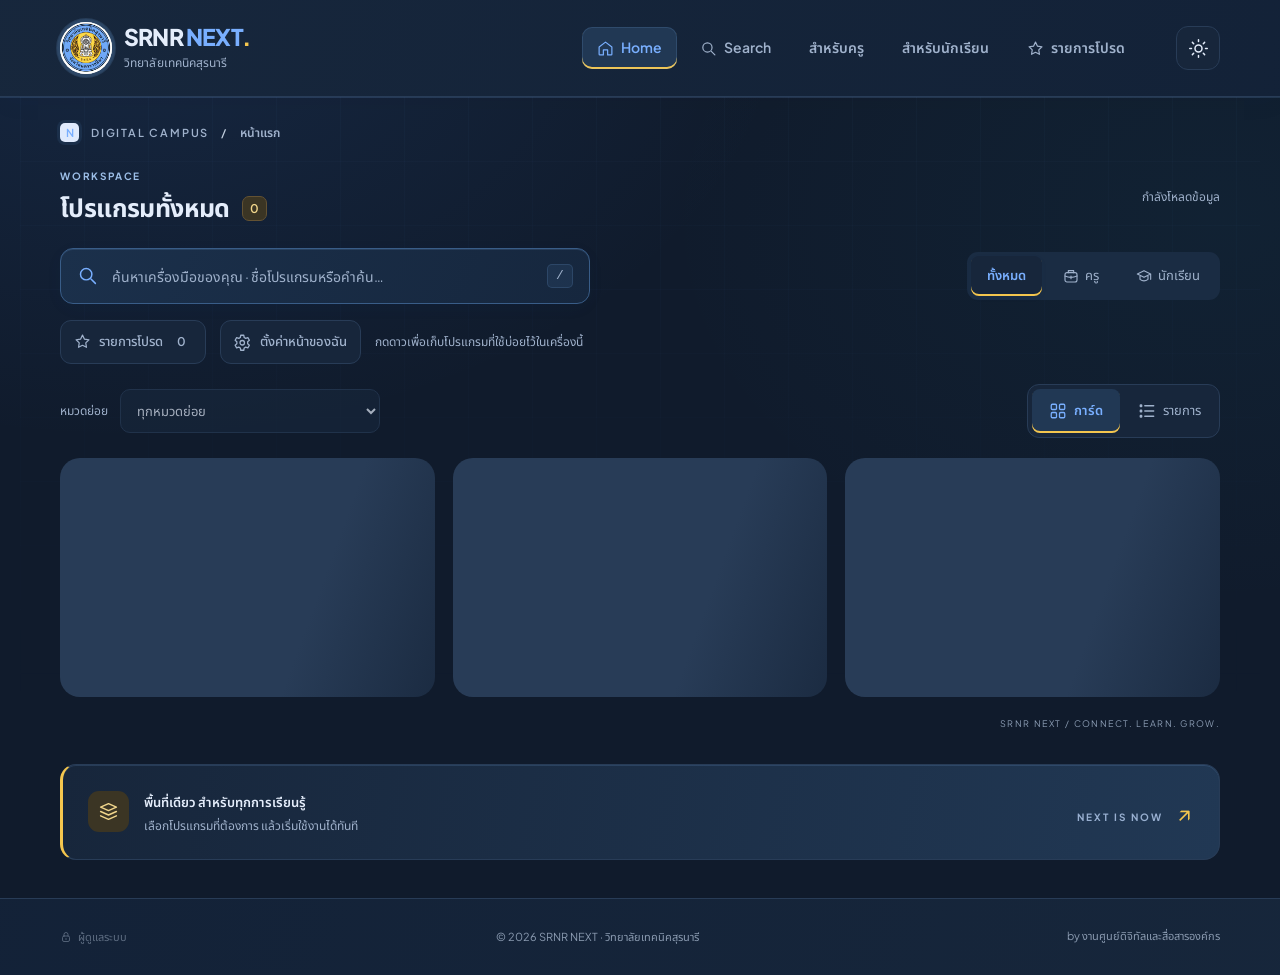
==== commit f4c7b9f1: "Add files via upload" ====
--- a/index.html
+++ b/index.html
@@ -62,7 +62,13 @@
         </div>
       </div>
       <div class="quick-views"><button type="button" id="favoritesButton" class="favorites-button" aria-pressed="false"><span data-icon="star"></span>รายการโปรด <span id="favoritesCount" class="favorites-count">0</span></button><button type="button" id="personalSettingsButton" class="favorites-button personal-settings-button" aria-haspopup="dialog"><span data-icon="settings"></span>ตั้งค่าหน้าของฉัน</button><span>กดดาวเพื่อเก็บโปรแกรมที่ใช้บ่อยไว้ในเครื่องนี้</span></div>
-      <label class="subcategory-filter" for="subcategoryFilter"><span>หมวดย่อย</span><select id="subcategoryFilter"><option value="">ทุกหมวดย่อย</option></select></label>
+      <div class="catalog-controls">
+        <label class="subcategory-filter" for="subcategoryFilter"><span>หมวดย่อย</span><select id="subcategoryFilter"><option value="">ทุกหมวดย่อย</option></select></label>
+        <div class="view-switch" role="group" aria-label="มุมมองโปรแกรม">
+          <button type="button" data-program-view="card" aria-pressed="true" aria-controls="programGrid" class="active"><span data-icon="grid"></span>การ์ด</button>
+          <button type="button" data-program-view="list" aria-pressed="false" aria-controls="programGrid"><span data-icon="list"></span>รายการ</button>
+        </div>
+      </div>
       <div id="previewNotice" class="preview-notice" hidden>หน้าตัวอย่างการออกแบบ · รายการด้านล่างยังไม่ได้เชื่อมระบบจริง</div>
       <div id="publicDataNotice" class="public-data-notice" role="status" hidden><span id="publicDataMessage"></span><button type="button" id="refreshPublicButton" class="secondary-button" hidden>ตรวจข้อมูลล่าสุดอีกครั้ง</button></div>
       <div id="layoutToolbar" class="layout-toolbar" hidden><div><strong>จัดหน้าโปรแกรมของฉัน</strong><p>ลากจุดจับหรือใช้ปุ่มขึ้น–ลง · โปรแกรมที่ปักหมุดอยู่ด้านบน · บันทึกอัตโนมัติในเครื่องนี้</p></div><button id="finishLayoutButton" type="button" class="primary-button">เสร็จแล้ว</button></div>
@@ -91,7 +97,7 @@
     <p class="dialog-description">เลือกตำแหน่งและปักหมุดโปรแกรมที่ใช้บ่อย จำไว้เฉพาะเครื่องและเบราว์เซอร์นี้</p>
     <p id="personalLayoutSummary" class="personal-layout-summary"></p>
     <button id="startLayoutButton" type="button" class="primary-button full-width">จัดเรียงและปักหมุดโปรแกรม</button>
-    <p class="personal-layout-help">บนมือถือ ลากที่จุดจับเพื่อย้ายการ์ด เลื่อนหน้าจอจากพื้นที่อื่นได้ตามปกติ หรือใช้ปุ่มขึ้น–ลงแทนการลาก</p>
+    <p class="personal-layout-help">บนมือถือ ลากที่จุดจับเพื่อย้ายโปรแกรม เลื่อนหน้าจอจากพื้นที่อื่นได้ตามปกติ หรือใช้ปุ่มขึ้น–ลงแทนการลาก</p>
     <button id="requestLayoutReset" type="button" class="secondary-button full-width">คืนค่าเริ่มต้นของการจัดหน้า</button>
     <p class="personal-layout-help">คืนลำดับจากผู้ดูแลและนำหมุดส่วนตัวออก รายการโปรดและโหมดสีของคุณยังอยู่ การล้างข้อมูลเว็บไซต์อาจลบการจัดหน้านี้</p>
   </dialog>
--- a/styles.css
+++ b/styles.css
@@ -132,3 +132,82 @@
 .arranging .program-card,.arranging .program-card:hover,.arranging .program-card:active{transform:none;transition:none}
 @media(max-width:600px){.search-box{height:54px}.search-box input{font-size:16px}.search-box kbd{display:none}.connection.connected{font-size:10px;padding:4px 8px}.container::before{background-size:48px 48px}}
 @media(prefers-reduced-motion:reduce){*,*::before,*::after{animation:none!important;transition:none!important;scroll-behavior:auto!important}.program-grid:not(.arranging) .launchable-card:hover,.program-grid:not(.arranging) .launchable-card:active{transform:none}}
+
+/* One program per full-width row; the same controls and launch link are retained. */
+.card-content,.card-meta{display:contents}
+.list-category{display:none}
+.catalog-controls{display:flex;align-items:center;justify-content:space-between;gap:16px;flex-wrap:wrap;margin-bottom:20px}
+.catalog-controls .subcategory-filter{margin:0;min-width:0}
+.view-switch{display:inline-flex;align-items:center;gap:4px;border:1px solid var(--line);border-radius:12px;padding:4px;background:var(--surface);flex-shrink:0}
+.view-switch button{display:flex;align-items:center;justify-content:center;gap:7px;min-height:44px;min-width:88px;padding:8px 14px;border:0;border-radius:8px;background:transparent;color:var(--muted);font-size:13px;transition:background-color .16s,color .16s,box-shadow .16s}
+.view-switch button svg{width:18px;height:18px}
+.view-switch button.active{color:var(--blue);background:var(--blue-soft);box-shadow:inset 0 -2px var(--gold);font-weight:600}
+.list-view{max-width:none;padding-top:20px}
+.list-view .breadcrumb{margin-bottom:16px}
+.list-view .section-heading{margin-bottom:16px}
+.list-view .tools-row{margin-bottom:14px}
+.list-view .quick-views{margin:0 0 14px}
+.list-view .catalog-controls{margin-bottom:16px}
+.program-grid.program-list{grid-template-columns:minmax(0,1fr);gap:10px}
+.program-list .skeleton{height:106px;border-radius:15px}
+.program-list .program-card{display:grid;grid-template-columns:60px minmax(0,1fr) 44px auto;gap:16px;align-items:center;min-height:106px;padding:14px 18px;border-radius:15px}
+.program-list .card-top{display:contents}
+.program-list .program-icon{grid-column:1;grid-row:1;width:60px;height:60px;border-radius:14px;align-self:center}
+.program-list .program-icon svg{width:28px;height:28px}
+.program-list .program-icon img{padding:4px}
+.program-list .card-controls{grid-column:3;grid-row:1;padding:0;align-self:center}
+.program-list .card-controls .category-badge{display:none}
+.program-list .card-content{display:grid;grid-template-columns:minmax(0,1fr) auto;gap:4px 10px;grid-column:2;grid-row:1;min-width:0}
+.program-list h3{grid-column:1/-1;font-size:14px;line-height:1.6;margin:0}
+.program-list .card-description{grid-column:1/-1;margin:0;overflow:hidden;text-overflow:ellipsis;white-space:nowrap;line-height:1.6}
+.program-list .card-meta{display:flex;align-items:center;gap:6px 10px;flex-wrap:wrap;min-width:0;grid-column:1;grid-row:3}
+.program-list .list-category{display:inline-block;font-size:10px;padding:2px 6px}
+.program-list .card-subcategory{margin:0;font-size:10px;padding:2px 6px;max-width:100%}
+.program-list .program-health{margin:0;font-size:10px}
+.program-list .card-badges{grid-column:2;grid-row:3;align-self:center;margin:0;gap:5px}
+.program-list .recommended-badge,.program-list .personal-pin-badge{font-size:10px;padding:2px 6px;margin:0}
+.program-list .service-note{grid-column:1/-1;margin:2px 0 0;font-size:11px;line-height:1.6}
+.program-list .card-bottom{grid-column:4;grid-row:1;border:0;margin:0;padding:0;flex-wrap:nowrap;gap:18px;align-self:center}
+.program-list .card-actions{gap:12px;flex-wrap:nowrap}
+.program-list .card-bottom .launch{min-height:44px;white-space:nowrap}
+.program-list .layout-card-controls{grid-column:2/-1;grid-row:2;display:flex;flex-wrap:wrap;gap:6px;margin:0}
+.program-list .layout-control{min-width:90px;flex:1;max-width:180px}
+.program-list.arranging .card-bottom{grid-column:2/-1;grid-row:3;justify-content:flex-end}
+.program-list:not(.arranging) .launchable-card:hover{transform:none}
+.program-list .launch[href]::after{border-radius:15px}
+@media(max-width:1000px){
+  .program-list .program-card{grid-template-columns:52px minmax(0,1fr) 44px;gap:6px 14px;padding:12px 14px}
+  .program-list .program-icon{width:52px;height:52px;border-radius:12px;align-self:start}
+  .program-list .card-controls{align-self:start}
+  .program-list .card-bottom{grid-column:2/-1;grid-row:2;justify-content:space-between;gap:12px}
+}
+@media(max-width:600px){
+  .catalog-controls{gap:12px}
+  .catalog-controls .subcategory-filter{flex:1 1 100%;width:100%}
+  .catalog-controls .subcategory-filter select{flex:1}
+  .view-switch{margin-left:auto}
+  .view-switch button{font-size:12px;min-width:82px}
+  .list-view{padding-top:16px}
+  .list-view .catalog-controls{flex-wrap:nowrap;gap:10px}
+  .list-view .catalog-controls .subcategory-filter{flex:1;min-width:0;width:auto}
+  .list-view .subcategory-filter>span{position:absolute;width:1px;height:1px;overflow:hidden;clip:rect(0,0,0,0)}
+  .list-view .subcategory-filter select{width:100%;padding-left:10px;padding-right:10px;font-size:16px}
+  .list-view .view-switch{margin-left:0}
+  .list-view .view-switch button{min-width:72px;padding:8px 9px}
+  .program-list .program-card{grid-template-columns:48px minmax(0,1fr) 44px;gap:6px 10px;padding:12px}
+  .program-list .program-icon{width:48px;height:48px}
+  .program-list .card-content{display:flex;flex-direction:column;gap:5px}
+  .program-list h3{order:0;font-size:13px}
+  .program-list .card-description{display:none}
+  .program-list .card-meta{order:1;gap:5px}
+  .program-list .card-badges{order:2;align-self:flex-start}
+  .program-list .service-note{order:3}
+  .program-list .card-bottom{grid-column:1/-1;gap:8px;margin-top:2px}
+  .program-list .card-actions{gap:12px}
+  .program-list .details-link,.program-list .launch{font-size:11px}
+  .program-list .report-link{font-size:10px}
+  .program-list .layout-card-controls{grid-column:1/-1}
+  .program-list .layout-control{min-width:0;max-width:none;flex-basis:calc(50% - 6px)}
+  .program-list.arranging .card-bottom{grid-column:1/-1}
+}
+@media(prefers-reduced-motion:reduce){.view-switch button{transition:none}}
